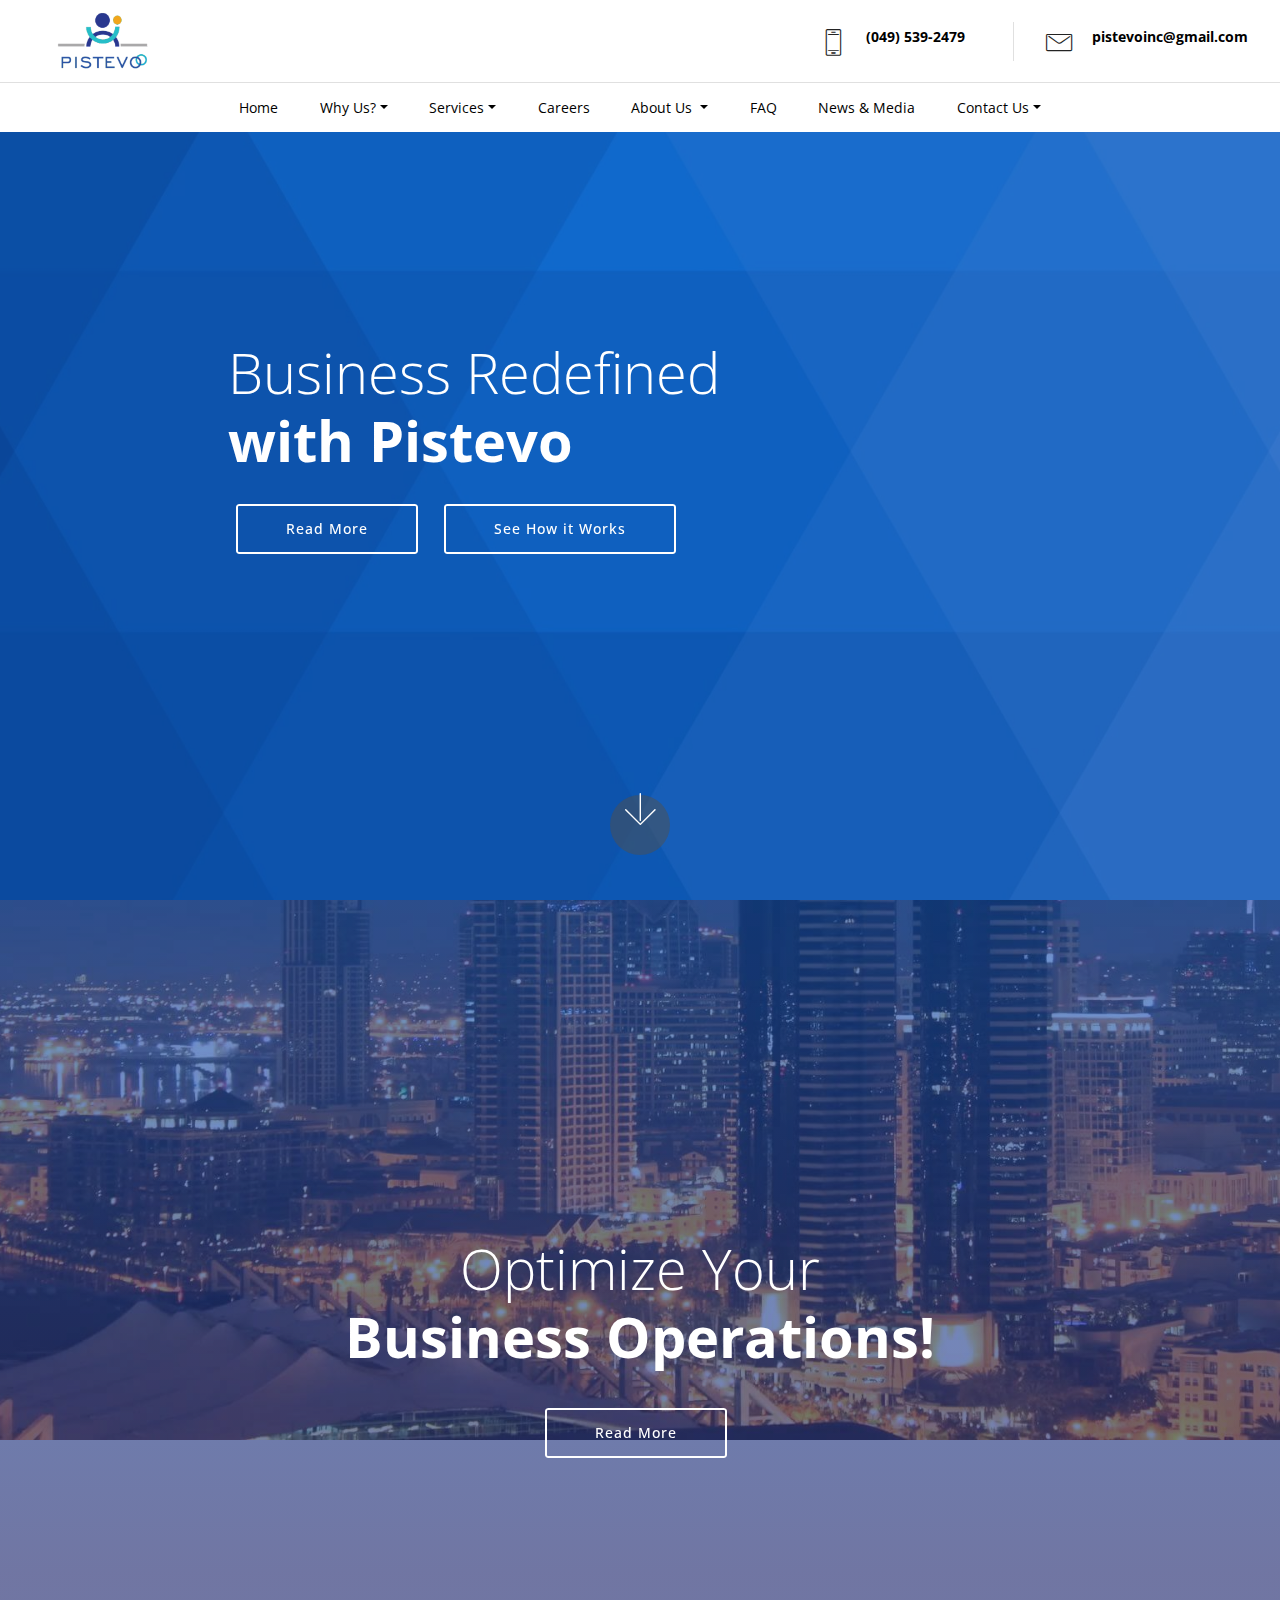
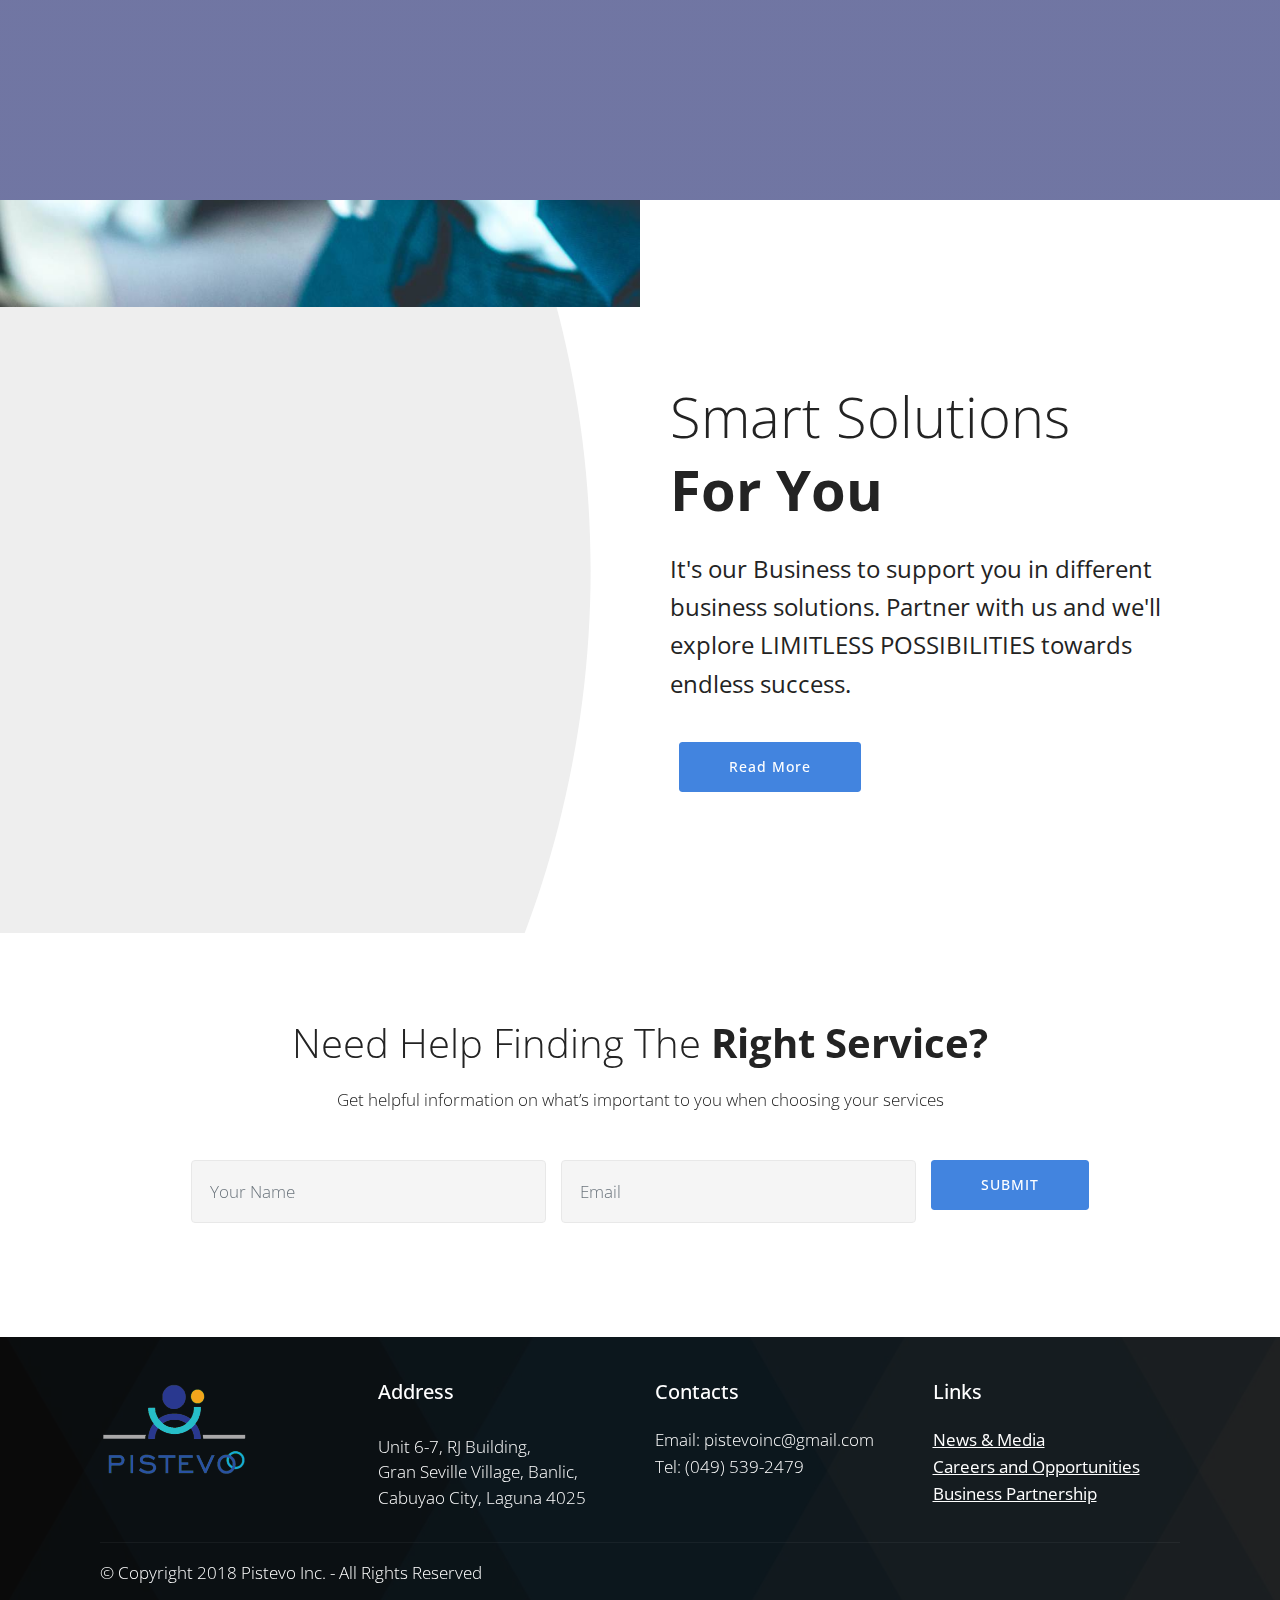
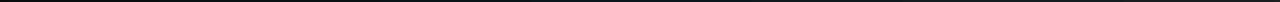
==== index.html @ 95488275 "create github pages" ====
<!DOCTYPE html>
<html >
<head>
  <!-- Site made with Mobirise Website Builder v4.7.1, https://mobirise.com -->
  <meta charset="UTF-8">
  <meta http-equiv="X-UA-Compatible" content="IE=edge">
  <meta name="generator" content="Mobirise v4.7.1, mobirise.com">
  <meta name="viewport" content="width=device-width, initial-scale=1, minimum-scale=1">
  <link rel="shortcut icon" href="assets/images/logo-2-128x58.png" type="image/x-icon">
  <meta name="description" content="">
  <title>Pistevo | Limitless Possibilities</title>
  <link rel="stylesheet" href="assets/web/assets/mobirise-icons/mobirise-icons.css">
  <link rel="stylesheet" href="assets/tether/tether.min.css">
  <link rel="stylesheet" href="assets/soundcloud-plugin/style.css">
  <link rel="stylesheet" href="assets/bootstrap/css/bootstrap.min.css">
  <link rel="stylesheet" href="assets/bootstrap/css/bootstrap-reboot.min.css">
  <link rel="stylesheet" href="assets/bootstrap/css/bootstrap-grid.min.css">
  <link rel="stylesheet" href="assets/dropdown/css/style.css">
  <link rel="stylesheet" href="assets/socicon/css/styles.css">
  <link rel="stylesheet" href="assets/theme/css/style.css">
  <link rel="stylesheet" href="assets/mobirise/css/mbr-additional.css" type="text/css">
  
  
  
</head>
<body>
  <section class="menu cid-qO6OdYLkkW" once="menu" id="menu2-7d">

    

    <nav class="navbar navbar-dropdown align-items-center navbar-fixed-top navbar-toggleable-sm">
        <div class="menu-content-top">
            <div class="menu-logo">
                <div class="navbar-brand">
                    <span class="navbar-logo">
                        <a href="index.html">
                            <img src="assets/images/logo-1-782x678.png" alt="Home" title="" style="height: 3.8rem;">
                        </a>
                    </span>
                    
                </div>
            </div>
            <div class="menu-content-right">
                <div class="info-widget">
                    <span class="widget-icon mbri-mobile2 mbr-iconfont"></span>
                    <div class="widget-content display-4">
                        <p class="widget-title mbr-fonts-style display-4"><a href="tel:+049-539-2479" class="text-black"><strong>(049) 539-2479</strong></a></p>
                        <p class="widget-text mbr-fonts-style display-4"></p>
                    </div>
                </div>
                <div class="info-widget">
                    <span class="widget-icon mbr-iconfont mbri-letter"></span>
                    <div class="widget-content display-4">
                        <p class="widget-title mbr-fonts-style display-4"><a href="mailto:pistevoinc@gmail.com" class="text-black"><strong>pistevoinc@gmail.com</strong></a></p>
                        <p class="widget-text mbr-fonts-style display-4"></p>
                    </div>
                </div>
                
            </div>
        </div>
        <div class="menu-bottom">
            <div class="collapse navbar-collapse" id="navbarSupportedContent">
                <ul class="navbar-nav nav-dropdown js-float-line nav-right" data-app-modern-menu="true"><li class="nav-item">
                        <a class="nav-link link mbr-black display-4" href="index.html">Home</a>
                    </li><li class="nav-item dropdown"><a class="nav-link link mbr-black dropdown-toggle display-4" href="#" data-toggle="dropdown-submenu" aria-expanded="false">Why Us?</a><div class="dropdown-menu"><a class="mbr-black dropdown-item display-4" href="why-us.html#content1-6c">Our Advantages</a><a class="mbr-black dropdown-item display-4" href="why-us.html#header3-74">Smart Solutions For You</a><a class="mbr-black dropdown-item display-4" href="why-us.html#header3-8h">Our Facilities &amp; Technology</a></div></li><li class="nav-item dropdown open"><a class="nav-link link mbr-black dropdown-toggle display-4" href="#" data-toggle="dropdown-submenu" aria-expanded="true">Services</a><div class="dropdown-menu"><a class="mbr-black dropdown-item display-4" href="services.html#header10-8x">Telemarketing and Telesales</a><a class="mbr-black dropdown-item display-4" href="services.html#header10-8y">Customer Service</a><a class="mbr-black dropdown-item display-4" href="services.html#header10-8z">Administrative Processes </a><a class="mbr-black dropdown-item display-4" href="services.html#header10-90">Medical Billing </a><a class="mbr-black dropdown-item display-4" href="services.html#header10-bs">Document Transcription</a><a class="mbr-black dropdown-item display-4" href="services.html#header10-9i">Marketing Campaigns</a><a class="mbr-black dropdown-item display-4" href="services.html#header10-bt">Seat Leasing</a></div></li><li class="nav-item"><a class="nav-link link mbr-black display-4" href="careers.html" aria-expanded="false">Careers</a></li>
                    <li class="nav-item dropdown">
                        <a class="nav-link link mbr-black dropdown-toggle display-4" href="#" data-toggle="dropdown-submenu" aria-expanded="false">
                            About Us
                        </a><div class="dropdown-menu"><a class="mbr-black dropdown-item display-4" href="about-us.html#header4-9r">Mission and Vision</a><a class="mbr-black dropdown-item display-4" href="about-us.html#features3-9p">Our Humble Beginning</a><a class="mbr-black dropdown-item display-4" href="about-us.html#features12-9o">Our Team</a></div>
                    </li><li class="nav-item"><a class="nav-link link mbr-black display-4" href="FAQ.html" aria-expanded="false">
                            FAQ</a></li><li class="nav-item"><a class="nav-link link mbr-black display-4" href="news-and-media.html">
                            News &amp; Media</a></li>
                    <li class="nav-item dropdown">
                        <a class="nav-link link mbr-black dropdown-toggle display-4" href="#" data-toggle="dropdown-submenu" aria-expanded="false">
                            Contact Us</a><div class="dropdown-menu"><a class="mbr-black dropdown-item display-4" href="contact-us.html#header3-ah">Business Partnership</a><div class="dropdown"><a class="mbr-black dropdown-item dropdown-toggle display-4" href="#" data-toggle="dropdown-submenu" aria-expanded="false">Follow Us On Social Media</a><div class="dropdown-menu dropdown-submenu"><a class="mbr-black dropdown-item display-4" href="https://www.facebook.com/pistevoph/" target="_blank">Facebook</a><a class="mbr-black dropdown-item display-4" href="#">Twitter</a><a class="mbr-black dropdown-item display-4" href="https://plus.google.com/115454604411175124249" target="_blank">Google+</a><a class="mbr-black dropdown-item display-4" href="https://www.youtube.com/channel/UCPddDM1fYuFPmViHgg8H3Ww?view_as=subscriber" target="_blank">Youtube</a></div></div></div>
                    </li></ul>
                
            </div>
            <button class="navbar-toggler " type="button" data-toggle="collapse" data-target="#navbarSupportedContent" aria-controls="navbarSupportedContent" aria-expanded="false" aria-label="Toggle navigation">
                <div class="hamburger">
                    <span></span>
                    <span></span>
                    <span></span>
                    <span></span>
                </div>
            </button>
        </div>
    </nav>
</section>

<section class="header6 cid-qO6PWQSUv5 mbr-fullscreen mbr-parallax-background" id="header6-7e">

    

    <div class="mbr-overlay" style="opacity: 0.8; background-color: rgb(12, 87, 191);">
    </div>

    <div class="container">
        <div class="row justify-content-center">
            <div class="media-container-column mbr-white col-md-10 offset-md-1">
                <h1 class="mbr-section-title pb-3 mbr-fonts-style display-1">
                    Business Redefined <br><strong>with Pistevo</strong></h1>
                
                <div class="mbr-section-btn"><a class="btn btn-md btn-bgr btn-white-outline display-4" href="#">Read More</a>
                        <a class="btn btn-md btn-white-outline btn-bgr display-4" href="#">See How it Works</a></div>
            </div>
        </div>
    </div>

    <div class="mbr-arrow hidden-sm-down" aria-hidden="true">
        <a href="#next">
            <i class="mbri-down mbr-iconfont"></i>
        </a>
    </div>
</section>

<section class="header4 cid-qO7262BDWS mbr-fullscreen mbr-parallax-background" id="header4-7m">

    

    <div class="mbr-overlay" style="opacity: 0.6;">
    </div>

    <div class="container align-center">
        <div class="row justify-content-center">
            <div class="media-container-column mbr-white col-md-10">
                <h1 class="mbr-section-title pb-3 mbr-fonts-style display-1">Optimize Your<br><strong>Business Operations!</strong></h1>
                
                
                
                
                <div class="mbr-section-btn pt-3"><a class="btn btn-md btn-bgr btn-white-outline display-4" href="#">Read More</a></div>
            </div>
        </div>
    </div>
    
</section>

<section class="header5 cid-qO734zaoQm mbr-parallax-background" id="header5-7n">

    

    
    <div class="container-full-width clearfix">
        <svg version="1.1" class="layer" xmlns="http://www.w3.org/2000/svg" xmlns:xlink="http://www.w3.org/1999/xlink" x="0px" y="0px" height="100%" viewBox="0 0 97 604" enable-background="new 0 0 97 604" xml:space="preserve">
                    <path fill-rule="evenodd" clip-rule="evenodd" fill="#43D5CB" d="M0,0c36,93.5,56,195.4,56,302c0,106.6-20,208.5-56,302 c22.8,0,97,0,97,0V0C97,0,32.5,0,0,0z"></path>
        </svg>
        <div class="column-content">
            <div class="text-content">
                <h1 class="mbr-section-subtitle mbr-light pb-3 mbr-fonts-style display-1">Smart Solutions <br><strong>For You</strong></h1>
                <p class="mbr-text pb-3 mbr-fonts-style display-5">
                    It's our Business to support you in different business solutions. Partner with us and we'll explore LIMITLESS POSSIBILITIES towards endless success.
                </p>
                <div class="mbr-section-btn"><a class="btn btn-md btn-bgr btn-primary display-4" href="why-us.html#header3-74">Read More</a></div>
            </div>
        </div>
    </div>
</section>

<section class="mbr-section form7 cid-qO7YL2xFEj" id="form7-b3">

    

    
    <div class="container">
        <div class="media-container-row">
            <div class="col-md-12 col-lg-12 block-content">
                <h4 class="mb-4 mbr-fonts-style align-center display-2">Need Help Finding The <strong>Right Service?</strong></h4>
                <p class="mbr-fonts-style mb-5 align-center display-7">Get helpful information on what’s important to you when choosing your services</p>
                <div data-form-type="formoid">
                    <div class="form-block" data-form-type="formoid">
                        <div data-form-alert="" hidden="">Thanks for filling out the form!</div>
                        <form class="block mbr-form" action="https://mobirise.com/" method="post" data-form-title="Mobirise Form"><input type="hidden" name="email" data-form-email="true" value="Bxzk0XbWPekRPk4XcDGtoMAWWNjVatV7jkEn17gUh4KDeqkpafaFM5cSk9s1jrkvwjPieAyN8VpewyEzssj1fdnmGR4bGWrneRjTlKcWd+wR9P5/TsWlmxdMzELoYPxK" data-form-field="Email">
                            <div class="row">
                                <div class="col-md-6 col-lg-4 mb-4 c-name" data-for="name">
                                    <input type="text" class="form-control input" name="name" data-form-field="Name" placeholder="Your Name" required="" id="name-form7-b3">
                                </div>
                                <div class="col-md-6 col-lg-4 mb-4 c-email" data-for="email">
                                    <input type="text" class="form-control input" name="email" data-form-field="Email" placeholder="Email" required="" id="email-form7-b3">
                                </div>
                                <div class="input-group-btn mb-4"><button href="" type="submit" class="btn btn-primary btn-bgr display-4">SUBMIT</button></div>
                            </div>
                        </form>
                    </div>
                </div>
            </div>
        </div>
    </div>
</section>

<section class="cid-qIQi4lyKBu" id="footer1-54">

    

    <div class="mbr-overlay" style="background-color: rgb(11, 11, 11); opacity: 0.9;"></div>

    <div class="container">
        <div class="media-container-row content text-white">
            <div class="col-12 col-md-3">
                <div class="media-wrap">
                    <a href="index.html">
                        <img src="assets/images/logo-1-782x678.png" alt="Home" title="Limitless Possibilities">
                    </a>
                </div>
            </div>
            <div class="col-12 col-md-3 mbr-fonts-style display-7">
                <h5 class="pb-3">Address</h5>
                <p class="mbr-text"></p><p>Unit 6-7, RJ Building, <br><span style="font-size: 1.06rem;">Gran Seville Village, </span><span style="font-size: 1.06rem;">Banlic, Cabuyao City, Laguna 4025</span></p><p></p>
            </div>
            <div class="col-12 col-md-3 mbr-fonts-style display-7">
                <h5 class="pb-3">Contacts</h5>
                <p class="mbr-text">Email: pistevoinc@gmail.com<br>Tel: (049) 539-2479<br></p>
            </div>
            <div class="col-12 col-md-3 mbr-fonts-style display-7">
                <h5 class="pb-3">Links</h5>
                <p class="mbr-text"><a href="news-and-media.html" class="text-white"><u>News &amp; Media</u></a><br><a href="careers.html" class="text-white"><u>Careers and Opportunities</u></a><br><a href="contact-us.html#header3-ah" class="text-white"><u>Business Partnership</u></a></p>
            </div>
        </div>
        <div class="footer-lower">
            <div class="media-container-row">
                <div class="col-sm-12">
                    <hr>
                </div>
            </div>
            <div class="media-container-row mbr-white">
                <div class="col-sm-6 copyright">
                    <p class="mbr-text mbr-fonts-style display-7">© Copyright 2018 Pistevo Inc. - All Rights Reserved</p>
                </div>
                <div class="col-md-6">
                    
                </div>
            </div>
        </div>
    </div>
</section>


  <script src="assets/web/assets/jquery/jquery.min.js"></script>
  <script src="assets/popper/popper.min.js"></script>
  <script src="assets/tether/tether.min.js"></script>
  <script src="assets/bootstrap/js/bootstrap.min.js"></script>
  <script src="assets/smoothscroll/smooth-scroll.js"></script>
  <script src="assets/parallax/jarallax.min.js"></script>
  <script src="assets/dropdown/js/script.min.js"></script>
  <script src="assets/touchswipe/jquery.touch-swipe.min.js"></script>
  <script src="assets/theme/js/script.js"></script>
  <script src="assets/formoid/formoid.min.js"></script>
  
  
 <div id="scrollToTop" class="scrollToTop mbr-arrow-up"><a style="text-align: center;"><i></i></a></div>
  </body>
</html>
---- assets/web/assets/mobirise-icons/mobirise-icons.css ----
@font-face {
  font-family: 'MobiriseIcons';
  src:  url('mobirise-icons.eot?spat4u');
  src:  url('mobirise-icons.eot?spat4u#iefix') format('embedded-opentype'),
    url('mobirise-icons.ttf?spat4u') format('truetype'),
    url('mobirise-icons.woff?spat4u') format('woff'),
    url('mobirise-icons.svg?spat4u#MobiriseIcons') format('svg');
  font-weight: normal;
  font-style: normal;
}

[class^="mbri-"], [class*=" mbri-"] {
  /* use !important to prevent issues with browser extensions that change fonts */
  font-family: MobiriseIcons !important;
  speak: none;
  font-style: normal;
  font-weight: normal;
  font-variant: normal;
  text-transform: none;
  line-height: 1;

  /* Better Font Rendering =========== */
  -webkit-font-smoothing: antialiased;
  -moz-osx-font-smoothing: grayscale;
}

.mbri-add-submenu:before {
  content: "\e900";
}
.mbri-alert:before {
  content: "\e901";
}
.mbri-align-center:before {
  content: "\e902";
}
.mbri-align-justify:before {
  content: "\e903";
}
.mbri-align-left:before {
  content: "\e904";
}
.mbri-align-right:before {
  content: "\e905";
}
.mbri-android:before {
  content: "\e906";
}
.mbri-apple:before {
  content: "\e907";
}
.mbri-arrow-down:before {
  content: "\e908";
}
.mbri-arrow-next:before {
  content: "\e909";
}
.mbri-arrow-prev:before {
  content: "\e90a";
}
.mbri-arrow-up:before {
  content: "\e90b";
}
.mbri-bold:before {
  content: "\e90c";
}
.mbri-bookmark:before {
  content: "\e90d";
}
.mbri-bootstrap:before {
  content: "\e90e";
}
.mbri-briefcase:before {
  content: "\e90f";
}
.mbri-browse:before {
  content: "\e910";
}
.mbri-bulleted-list:before {
  content: "\e911";
}
.mbri-calendar:before {
  content: "\e912";
}
.mbri-camera:before {
  content: "\e913";
}
.mbri-cart-add:before {
  content: "\e914";
}
.mbri-cart-full:before {
  content: "\e915";
}
.mbri-cash:before {
  content: "\e916";
}
.mbri-change-style:before {
  content: "\e917";
}
.mbri-chat:before {
  content: "\e918";
}
.mbri-clock:before {
  content: "\e919";
}
.mbri-close:before {
  content: "\e91a";
}
.mbri-cloud:before {
  content: "\e91b";
}
.mbri-code:before {
  content: "\e91c";
}
.mbri-contact-form:before {
  content: "\e91d";
}
.mbri-credit-card:before {
  content: "\e91e";
}
.mbri-cursor-click:before {
  content: "\e91f";
}
.mbri-cust-feedback:before {
  content: "\e920";
}
.mbri-database:before {
  content: "\e921";
}
.mbri-delivery:before {
  content: "\e922";
}
.mbri-desktop:before {
  content: "\e923";
}
.mbri-devices:before {
  content: "\e924";
}
.mbri-down:before {
  content: "\e925";
}
.mbri-download:before {
  content: "\e989";
}
.mbri-drag-n-drop:before {
  content: "\e927";
}
.mbri-drag-n-drop2:before {
  content: "\e928";
}
.mbri-edit:before {
  content: "\e929";
}
.mbri-edit2:before {
  content: "\e92a";
}
.mbri-error:before {
  content: "\e92b";
}
.mbri-extension:before {
  content: "\e92c";
}
.mbri-features:before {
  content: "\e92d";
}
.mbri-file:before {
  content: "\e92e";
}
.mbri-flag:before {
  content: "\e92f";
}
.mbri-folder:before {
  content: "\e930";
}
.mbri-gift:before {
  content: "\e931";
}
.mbri-github:before {
  content: "\e932";
}
.mbri-globe:before {
  content: "\e933";
}
.mbri-globe-2:before {
  content: "\e934";
}
.mbri-growing-chart:before {
  content: "\e935";
}
.mbri-hearth:before {
  content: "\e936";
}
.mbri-help:before {
  content: "\e937";
}
.mbri-home:before {
  content: "\e938";
}
.mbri-hot-cup:before {
  content: "\e939";
}
.mbri-idea:before {
  content: "\e93a";
}
.mbri-image-gallery:before {
  content: "\e93b";
}
.mbri-image-slider:before {
  content: "\e93c";
}
.mbri-info:before {
  content: "\e93d";
}
.mbri-italic:before {
  content: "\e93e";
}
.mbri-key:before {
  content: "\e93f";
}
.mbri-laptop:before {
  content: "\e940";
}
.mbri-layers:before {
  content: "\e941";
}
.mbri-left-right:before {
  content: "\e942";
}
.mbri-left:before {
  content: "\e943";
}
.mbri-letter:before {
  content: "\e944";
}
.mbri-like:before {
  content: "\e945";
}
.mbri-link:before {
  content: "\e946";
}
.mbri-lock:before {
  content: "\e947";
}
.mbri-login:before {
  content: "\e948";
}
.mbri-logout:before {
  content: "\e949";
}
.mbri-magic-stick:before {
  content: "\e94a";
}
.mbri-map-pin:before {
  content: "\e94b";
}
.mbri-menu:before {
  content: "\e94c";
}
.mbri-mobile:before {
  content: "\e94d";
}
.mbri-mobile2:before {
  content: "\e94e";
}
.mbri-mobirise:before {
  content: "\e94f";
}
.mbri-more-horizontal:before {
  content: "\e950";
}
.mbri-more-vertical:before {
  content: "\e951";
}
.mbri-music:before {
  content: "\e952";
}
.mbri-new-file:before {
  content: "\e953";
}
.mbri-numbered-list:before {
  content: "\e954";
}
.mbri-opened-folder:before {
  content: "\e955";
}
.mbri-pages:before {
  content: "\e956";
}
.mbri-paper-plane:before {
  content: "\e957";
}
.mbri-paperclip:before {
  content: "\e958";
}
.mbri-photo:before {
  content: "\e959";
}
.mbri-photos:before {
  content: "\e95a";
}
.mbri-pin:before {
  content: "\e95b";
}
.mbri-play:before {
  content: "\e95c";
}
.mbri-plus:before {
  content: "\e95d";
}
.mbri-preview:before {
  content: "\e95e";
}
.mbri-print:before {
  content: "\e95f";
}
.mbri-protect:before {
  content: "\e960";
}
.mbri-question:before {
  content: "\e961";
}
.mbri-quote-left:before {
  content: "\e962";
}
.mbri-quote-right:before {
  content: "\e963";
}
.mbri-refresh:before {
  content: "\e964";
}
.mbri-responsive:before {
  content: "\e965";
}
.mbri-right:before {
  content: "\e966";
}
.mbri-rocket:before {
  content: "\e967";
}
.mbri-sad-face:before {
  content: "\e968";
}
.mbri-sale:before {
  content: "\e969";
}
.mbri-save:before {
  content: "\e96a";
}
.mbri-search:before {
  content: "\e96b";
}
.mbri-setting:before {
  content: "\e96c";
}
.mbri-setting2:before {
  content: "\e96d";
}
.mbri-setting3:before {
  content: "\e96e";
}
.mbri-share:before {
  content: "\e96f";
}
.mbri-shopping-bag:before {
  content: "\e970";
}
.mbri-shopping-basket:before {
  content: "\e971";
}
.mbri-shopping-cart:before {
  content: "\e972";
}
.mbri-sites:before {
  content: "\e973";
}
.mbri-smile-face:before {
  content: "\e974";
}
.mbri-speed:before {
  content: "\e975";
}
.mbri-star:before {
  content: "\e976";
}
.mbri-success:before {
  content: "\e977";
}
.mbri-sun:before {
  content: "\e978";
}
.mbri-sun2:before {
  content: "\e979";
}
.mbri-tablet:before {
  content: "\e97a";
}
.mbri-tablet-vertical:before {
  content: "\e97b";
}
.mbri-target:before {
  content: "\e97c";
}
.mbri-timer:before {
  content: "\e97d";
}
.mbri-to-ftp:before {
  content: "\e97e";
}
.mbri-to-local-drive:before {
  content: "\e97f";
}
.mbri-touch-swipe:before {
  content: "\e980";
}
.mbri-touch:before {
  content: "\e981";
}
.mbri-trash:before {
  content: "\e982";
}
.mbri-underline:before {
  content: "\e983";
}
.mbri-unlink:before {
  content: "\e984";
}
.mbri-unlock:before {
  content: "\e985";
}
.mbri-up-down:before {
  content: "\e986";
}
.mbri-up:before {
  content: "\e987";
}
.mbri-update:before {
  content: "\e988";
}
.mbri-upload:before {
 content: "\e926"; 
}
.mbri-user:before {
  content: "\e98a";
}
.mbri-user2:before {
  content: "\e98b";
}
.mbri-users:before {
  content: "\e98c";
}
.mbri-video:before {
  content: "\e98d";
}
.mbri-video-play:before {
  content: "\e98e";
}
.mbri-watch:before {
  content: "\e98f";
}
.mbri-website-theme:before {
  content: "\e990";
}
.mbri-wifi:before {
  content: "\e991";
}
.mbri-windows:before {
  content: "\e992";
}
.mbri-zoom-out:before {
  content: "\e993";
}
.mbri-redo:before {
  content: "\e994";
}
.mbri-undo:before {
  content: "\e995";
}
---- assets/soundcloud-plugin/style.css ----
.addons-container {
  position: relative;
  margin-left: auto;
  margin-right: auto;
  padding-right: 15px;
  padding-left: 15px; }
  @media (min-width: 576px) {
    .addons-container {
      padding-right: 15px;
      padding-left: 15px; } }
  @media (min-width: 768px) {
    .addons-container {
      padding-right: 15px;
      padding-left: 15px; } }
  @media (min-width: 992px) {
    .addons-container {
      padding-right: 15px;
      padding-left: 15px; } }
  @media (min-width: 1200px) {
    .addons-container {
      padding-right: 15px;
      padding-left: 15px; } }
  @media (min-width: 576px) {
    .addons-container {
      width: 540px;
      max-width: 100%; } }
  @media (min-width: 768px) {
    .addons-container {
      width: 720px;
      max-width: 100%; } }
  @media (min-width: 992px) {
    .addons-container {
      width: 960px;
      max-width: 100%; } }
  @media (min-width: 1200px) {
    .addons-container {
      width: 1140px;
      max-width: 100%; } }

.addons-container-inner{
    position: relative;
    width: 100%;
    min-height: 1px;
    padding-right: 15px;
    padding-left: 15px;
}
@media (min-width: 567px) {
    .addons-container-inner{
        -ms-flex: 0 0 66.666667%;
        flex: 0 0 66.666667%;
        max-width: 66.666667%;
    }
}
.addons-row{
    display: flex;
    justify-content:center;
}
---- assets/dropdown/css/style.css ----
.navbar-dropdown {
  left: 0;
  padding: 0;
  position: absolute;
  right: 0;
  top: 0;
  transition: all 0.45s ease;
  z-index: 1030;
  background: #282828; }
  .navbar-dropdown .navbar-logo {
    margin-right: 0.8rem;
    transition: margin 0.3s ease-in-out;
    vertical-align: middle; }
    .navbar-dropdown .navbar-logo img {
      height: 3.125rem;
      transition: all 0.3s ease-in-out; }
    .navbar-dropdown .navbar-logo.mbr-iconfont {
      font-size: 3.125rem;
      line-height: 3.125rem; }
  .navbar-dropdown .navbar-caption {
    font-weight: 700;
    white-space: normal;
    vertical-align: -4px;
    line-height: 3.125rem !important; }
    .navbar-dropdown .navbar-caption, .navbar-dropdown .navbar-caption:hover {
      color: inherit;
      text-decoration: none; }
  .navbar-dropdown .mbr-iconfont + .navbar-caption {
    vertical-align: -1px; }
  .navbar-dropdown.navbar-fixed-top {
    position: fixed; }
  .navbar-dropdown .navbar-brand span {
    vertical-align: -4px; }
  .navbar-dropdown.bg-color.transparent {
    background: none; }
  .navbar-dropdown.navbar-short .navbar-brand {
    padding: 0.625rem 0; }
    .navbar-dropdown.navbar-short .navbar-brand span {
      vertical-align: -1px; }
  .navbar-dropdown.navbar-short .navbar-caption {
    line-height: 2.375rem !important;
    vertical-align: -2px; }
  .navbar-dropdown.navbar-short .navbar-logo {
    margin-right: 0.5rem; }
    .navbar-dropdown.navbar-short .navbar-logo img {
      height: 2.375rem; }
    .navbar-dropdown.navbar-short .navbar-logo.mbr-iconfont {
      font-size: 2.375rem;
      line-height: 2.375rem; }
  .navbar-dropdown.navbar-short .mbr-table-cell {
    height: 3.625rem; }
  .navbar-dropdown .navbar-close {
    left: 0.6875rem;
    position: fixed;
    top: 0.75rem;
    z-index: 1000; }
  .navbar-dropdown .hamburger-icon {
    content: "";
    display: inline-block;
    vertical-align: middle;
    width: 16px;
    -webkit-box-shadow: 0 -6px 0 1px #282828,0 0 0 1px #282828,0 6px 0 1px #282828;
    -moz-box-shadow: 0 -6px 0 1px #282828,0 0 0 1px #282828,0 6px 0 1px #282828;
    box-shadow: 0 -6px 0 1px #282828,0 0 0 1px #282828,0 6px 0 1px #282828; }

.dropdown-menu .dropdown-toggle[data-toggle="dropdown-submenu"]::after {
  border-bottom: 0.35em solid transparent;
  border-left: 0.35em solid;
  border-right: 0;
  border-top: 0.35em solid transparent;
  margin-left: 0.3rem; }

.dropdown-menu .dropdown-item:focus {
  outline: 0; }

.nav-dropdown {
  font-size: 0.75rem;
  font-weight: 500;
  height: auto !important; }
  .nav-dropdown .nav-btn {
    padding-left: 1rem; }
  .nav-dropdown .link {
    margin: .667em 1.667em;
    font-weight: 500;
    padding: 0;
    transition: color .2s ease-in-out; }
    .nav-dropdown .link.dropdown-toggle {
      margin-right: 2.583em; }
      .nav-dropdown .link.dropdown-toggle::after {
        margin-left: .25rem;
        border-top: 0.35em solid;
        border-right: 0.35em solid transparent;
        border-left: 0.35em solid transparent;
        border-bottom: 0; }
      .nav-dropdown .link.dropdown-toggle[aria-expanded="true"] {
        margin: 0;
        padding: 0.667em 3.263em  0.667em 1.667em; }
  .nav-dropdown .link::after,
  .nav-dropdown .dropdown-item::after {
    color: inherit; }
  .nav-dropdown .btn {
    font-size: 0.75rem;
    font-weight: 700;
    letter-spacing: 0;
    margin-bottom: 0;
    padding-left: 1.25rem;
    padding-right: 1.25rem; }
  .nav-dropdown .dropdown-menu {
    border-radius: 0;
    border: 0;
    left: 0;
    margin: 0;
    padding-bottom: 1.25rem;
    padding-top: 1.25rem;
    position: relative; }
  .nav-dropdown .dropdown-submenu {
    margin-left: 0.125rem;
    top: 0; }
  .nav-dropdown .dropdown-item {
    font-size: 0.8125rem;
    font-weight: 500;
    line-height: 2;
    padding: 0.3846em 4.615em 0.3846em 1.5385em;
    position: relative;
    transition: color .2s ease-in-out, background-color .2s ease-in-out; }
    .nav-dropdown .dropdown-item::after {
      margin-top: -0.3077em;
      position: absolute;
      right: 1.1538em;
      top: 50%; }
    .nav-dropdown .dropdown-item:focus, .nav-dropdown .dropdown-item:hover {
      background: none; }

@media (max-width: 767px) {
  .nav-dropdown.navbar-toggleable-sm {
    bottom: 0;
    display: none;
    left: 0;
    overflow-x: hidden;
    position: fixed;
    top: 0;
    transform: translateX(-100%);
    -ms-transform: translateX(-100%);
    -webkit-transform: translateX(-100%);
    width: 18.75rem;
    z-index: 999; } }
.nav-dropdown.navbar-toggleable-xl {
  bottom: 0;
  display: none;
  left: 0;
  overflow-x: hidden;
  position: fixed;
  top: 0;
  transform: translateX(-100%);
  -ms-transform: translateX(-100%);
  -webkit-transform: translateX(-100%);
  width: 18.75rem;
  z-index: 999; }

.nav-dropdown-sm {
  display: block !important;
  overflow-x: hidden;
  overflow: auto;
  padding-top: 3.875rem; }
  .nav-dropdown-sm::after {
    content: "";
    display: block;
    height: 3rem;
    width: 100%; }
  .nav-dropdown-sm.collapse.in ~ .navbar-close {
    display: block !important; }
  .nav-dropdown-sm.collapsing, .nav-dropdown-sm.collapse.in {
    transform: translateX(0);
    -ms-transform: translateX(0);
    -webkit-transform: translateX(0);
    transition: all 0.25s ease-out;
    -webkit-transition: all 0.25s ease-out;
    background: #282828; }
  .nav-dropdown-sm.collapsing[aria-expanded="false"] {
    transform: translateX(-100%);
    -ms-transform: translateX(-100%);
    -webkit-transform: translateX(-100%); }
  .nav-dropdown-sm .nav-item {
    display: block;
    margin-left: 0 !important;
    padding-left: 0; }
  .nav-dropdown-sm .link,
  .nav-dropdown-sm .dropdown-item {
    border-top: 1px dotted rgba(255, 255, 255, 0.1);
    font-size: 0.8125rem;
    line-height: 1.6;
    margin: 0 !important;
    padding: 0.875rem 2.4rem 0.875rem 1.5625rem !important;
    position: relative;
    white-space: normal; }
    .nav-dropdown-sm .link:focus, .nav-dropdown-sm .link:hover,
    .nav-dropdown-sm .dropdown-item:focus,
    .nav-dropdown-sm .dropdown-item:hover {
      background: rgba(0, 0, 0, 0.2) !important;
      color: #c0a375; }
  .nav-dropdown-sm .nav-btn {
    position: relative;
    padding: 1.5625rem 1.5625rem 0 1.5625rem; }
    .nav-dropdown-sm .nav-btn::before {
      border-top: 1px dotted rgba(255, 255, 255, 0.1);
      content: "";
      left: 0;
      position: absolute;
      top: 0;
      width: 100%; }
    .nav-dropdown-sm .nav-btn + .nav-btn {
      padding-top: 0.625rem; }
      .nav-dropdown-sm .nav-btn + .nav-btn::before {
        display: none; }
  .nav-dropdown-sm .btn {
    padding: 0.625rem 0; }
  .nav-dropdown-sm .dropdown-toggle[data-toggle="dropdown-submenu"]::after {
    margin-left: .25rem;
    border-top: 0.35em solid;
    border-right: 0.35em solid transparent;
    border-left: 0.35em solid transparent;
    border-bottom: 0; }
  .nav-dropdown-sm .dropdown-toggle[data-toggle="dropdown-submenu"][aria-expanded="true"]::after {
    border-top: 0;
    border-right: 0.35em solid transparent;
    border-left: 0.35em solid transparent;
    border-bottom: 0.35em solid; }
  .nav-dropdown-sm .dropdown-menu {
    margin: 0;
    padding: 0;
    position: relative;
    top: 0;
    left: 0;
    width: 100%;
    border: 0;
    float: none;
    border-radius: 0;
    background: none; }
  .nav-dropdown-sm .dropdown-submenu {
    left: 100%;
    margin-left: 0.125rem;
    margin-top: -1.25rem;
    top: 0; }

.navbar-toggleable-sm .nav-dropdown .dropdown-menu {
  position: absolute; }

.navbar-toggleable-sm .nav-dropdown .dropdown-submenu {
  left: 100%;
  margin-left: 0.125rem;
  margin-top: -1.25rem;
  top: 0; }

.navbar-toggleable-sm.opened .nav-dropdown .dropdown-menu {
  position: relative; }

.navbar-toggleable-sm.opened .nav-dropdown .dropdown-submenu {
  left: 0;
  margin-left: 00rem;
  margin-top: 0rem;
  top: 0; }

.is-builder .nav-dropdown.collapsing {
  transition: none !important; }

/*# sourceMappingURL=style.css.map */
---- assets/socicon/css/styles.css ----
@charset "UTF-8";

@font-face {
  font-family: "socicon";
  src:url("../fonts/socicon.eot");
  src:url("../fonts/socicon.eot?#iefix") format("embedded-opentype"),
    url("../fonts/socicon.woff") format("woff"),
    url("../fonts/socicon.ttf") format("truetype"),
    url("../fonts/socicon.svg#socicon") format("svg");
  font-weight: normal;
  font-style: normal;

}

[data-icon]:before {
  font-family: "socicon" !important;
  content: attr(data-icon);
  font-style: normal !important;
  font-weight: normal !important;
  font-variant: normal !important;
  text-transform: none !important;
  speak: none;
  line-height: 1;
  -webkit-font-smoothing: antialiased;
  -moz-osx-font-smoothing: grayscale;
}

[class^="socicon-"]:before,
[class*=" socicon-"]:before {
  font-family: "socicon" !important;
  font-style: normal !important;
  font-weight: normal !important;
  font-variant: normal !important;
  text-transform: none !important;
  speak: none;
  line-height: 1;
  -webkit-font-smoothing: antialiased;
  -moz-osx-font-smoothing: grayscale;
}

.socicon-modelmayhem:before {
  content: "\e000";
}
.socicon-mixcloud:before {
  content: "\e001";
}
.socicon-drupal:before {
  content: "\e002";
}
.socicon-swarm:before {
  content: "\e003";
}
.socicon-istock:before {
  content: "\e004";
}
.socicon-yammer:before {
  content: "\e005";
}
.socicon-ello:before {
  content: "\e006";
}
.socicon-stackoverflow:before {
  content: "\e007";
}
.socicon-persona:before {
  content: "\e008";
}
.socicon-triplej:before {
  content: "\e009";
}
.socicon-houzz:before {
  content: "\e00a";
}
.socicon-rss:before {
  content: "\e00b";
}
.socicon-paypal:before {
  content: "\e00c";
}
.socicon-odnoklassniki:before {
  content: "\e00d";
}
.socicon-airbnb:before {
  content: "\e00e";
}
.socicon-periscope:before {
  content: "\e00f";
}
.socicon-outlook:before {
  content: "\e010";
}
.socicon-coderwall:before {
  content: "\e011";
}
.socicon-tripadvisor:before {
  content: "\e012";
}
.socicon-appnet:before {
  content: "\e013";
}
.socicon-goodreads:before {
  content: "\e014";
}
.socicon-tripit:before {
  content: "\e015";
}
.socicon-lanyrd:before {
  content: "\e016";
}
.socicon-slideshare:before {
  content: "\e017";
}
.socicon-buffer:before {
  content: "\e018";
}
.socicon-disqus:before {
  content: "\e019";
}
.socicon-vkontakte:before {
  content: "\e01a";
}
.socicon-whatsapp:before {
  content: "\e01b";
}
.socicon-patreon:before {
  content: "\e01c";
}
.socicon-storehouse:before {
  content: "\e01d";
}
.socicon-pocket:before {
  content: "\e01e";
}
.socicon-mail:before {
  content: "\e01f";
}
.socicon-blogger:before {
  content: "\e020";
}
.socicon-technorati:before {
  content: "\e021";
}
.socicon-reddit:before {
  content: "\e022";
}
.socicon-dribbble:before {
  content: "\e023";
}
.socicon-stumbleupon:before {
  content: "\e024";
}
.socicon-digg:before {
  content: "\e025";
}
.socicon-envato:before {
  content: "\e026";
}
.socicon-behance:before {
  content: "\e027";
}
.socicon-delicious:before {
  content: "\e028";
}
.socicon-deviantart:before {
  content: "\e029";
}
.socicon-forrst:before {
  content: "\e02a";
}
.socicon-play:before {
  content: "\e02b";
}
.socicon-zerply:before {
  content: "\e02c";
}
.socicon-wikipedia:before {
  content: "\e02d";
}
.socicon-apple:before {
  content: "\e02e";
}
.socicon-flattr:before {
  content: "\e02f";
}
.socicon-github:before {
  content: "\e030";
}
.socicon-renren:before {
  content: "\e031";
}
.socicon-friendfeed:before {
  content: "\e032";
}
.socicon-newsvine:before {
  content: "\e033";
}
.socicon-identica:before {
  content: "\e034";
}
.socicon-bebo:before {
  content: "\e035";
}
.socicon-zynga:before {
  content: "\e036";
}
.socicon-steam:before {
  content: "\e037";
}
.socicon-xbox:before {
  content: "\e038";
}
.socicon-windows:before {
  content: "\e039";
}
.socicon-qq:before {
  content: "\e03a";
}
.socicon-douban:before {
  content: "\e03b";
}
.socicon-meetup:before {
  content: "\e03c";
}
.socicon-playstation:before {
  content: "\e03d";
}
.socicon-android:before {
  content: "\e03e";
}
.socicon-snapchat:before {
  content: "\e03f";
}
.socicon-twitter:before {
  content: "\e040";
}
.socicon-facebook:before {
  content: "\e041";
}
.socicon-googleplus:before {
  content: "\e042";
}
.socicon-pinterest:before {
  content: "\e043";
}
.socicon-foursquare:before {
  content: "\e044";
}
.socicon-yahoo:before {
  content: "\e045";
}
.socicon-skype:before {
  content: "\e046";
}
.socicon-yelp:before {
  content: "\e047";
}
.socicon-feedburner:before {
  content: "\e048";
}
.socicon-linkedin:before {
  content: "\e049";
}
.socicon-viadeo:before {
  content: "\e04a";
}
.socicon-xing:before {
  content: "\e04b";
}
.socicon-myspace:before {
  content: "\e04c";
}
.socicon-soundcloud:before {
  content: "\e04d";
}
.socicon-spotify:before {
  content: "\e04e";
}
.socicon-grooveshark:before {
  content: "\e04f";
}
.socicon-lastfm:before {
  content: "\e050";
}
.socicon-youtube:before {
  content: "\e051";
}
.socicon-vimeo:before {
  content: "\e052";
}
.socicon-dailymotion:before {
  content: "\e053";
}
.socicon-vine:before {
  content: "\e054";
}
.socicon-flickr:before {
  content: "\e055";
}
.socicon-500px:before {
  content: "\e056";
}
.socicon-wordpress:before {
  content: "\e058";
}
.socicon-tumblr:before {
  content: "\e059";
}
.socicon-twitch:before {
  content: "\e05a";
}
.socicon-8tracks:before {
  content: "\e05b";
}
.socicon-amazon:before {
  content: "\e05c";
}
.socicon-icq:before {
  content: "\e05d";
}
.socicon-smugmug:before {
  content: "\e05e";
}
.socicon-ravelry:before {
  content: "\e05f";
}
.socicon-weibo:before {
  content: "\e060";
}
.socicon-baidu:before {
  content: "\e061";
}
.socicon-angellist:before {
  content: "\e062";
}
.socicon-ebay:before {
  content: "\e063";
}
.socicon-imdb:before {
  content: "\e064";
}
.socicon-stayfriends:before {
  content: "\e065";
}
.socicon-residentadvisor:before {
  content: "\e066";
}
.socicon-google:before {
  content: "\e067";
}
.socicon-yandex:before {
  content: "\e068";
}
.socicon-sharethis:before {
  content: "\e069";
}
.socicon-bandcamp:before {
  content: "\e06a";
}
.socicon-itunes:before {
  content: "\e06b";
}
.socicon-deezer:before {
  content: "\e06c";
}
.socicon-telegram:before {
  content: "\e06e";
}
.socicon-openid:before {
  content: "\e06f";
}
.socicon-amplement:before {
  content: "\e070";
}
.socicon-viber:before {
  content: "\e071";
}
.socicon-zomato:before {
  content: "\e072";
}
.socicon-draugiem:before {
  content: "\e074";
}
.socicon-endomodo:before {
  content: "\e075";
}
.socicon-filmweb:before {
  content: "\e076";
}
.socicon-stackexchange:before {
  content: "\e077";
}
.socicon-wykop:before {
  content: "\e078";
}
.socicon-teamspeak:before {
  content: "\e079";
}
.socicon-teamviewer:before {
  content: "\e07a";
}
.socicon-ventrilo:before {
  content: "\e07b";
}
.socicon-younow:before {
  content: "\e07c";
}
.socicon-raidcall:before {
  content: "\e07d";
}
.socicon-mumble:before {
  content: "\e07e";
}
.socicon-medium:before {
  content: "\e06d";
}
.socicon-bebee:before {
  content: "\e07f";
}
.socicon-hitbox:before {
  content: "\e080";
}
.socicon-reverbnation:before {
  content: "\e081";
}
.socicon-formulr:before {
  content: "\e082";
}
.socicon-instagram:before {
  content: "\e057";
}
.socicon-battlenet:before {
  content: "\e083";
}
.socicon-chrome:before {
  content: "\e084";
}
.socicon-discord:before {
  content: "\e086";
}
.socicon-issuu:before {
  content: "\e087";
}
.socicon-macos:before {
  content: "\e088";
}
.socicon-firefox:before {
  content: "\e089";
}
.socicon-opera:before {
  content: "\e08d";
}
.socicon-keybase:before {
  content: "\e090";
}
.socicon-alliance:before {
  content: "\e091";
}
.socicon-livejournal:before {
  content: "\e092";
}
.socicon-googlephotos:before {
  content: "\e093";
}
.socicon-horde:before {
  content: "\e094";
}
.socicon-etsy:before {
  content: "\e095";
}
.socicon-zapier:before {
  content: "\e096";
}
.socicon-google-scholar:before {
  content: "\e097";
}
.socicon-researchgate:before {
  content: "\e098";
}
.socicon-wechat:before {
  content: "\e099";
}
.socicon-strava:before {
  content: "\e09a";
}
.socicon-line:before {
  content: "\e09b";
}
.socicon-lyft:before {
  content: "\e09c";
}
.socicon-uber:before {
  content: "\e09d";
}
.socicon-songkick:before {
  content: "\e09e";
}
.socicon-viewbug:before {
  content: "\e09f";
}
.socicon-googlegroups:before {
  content: "\e0a0";
}
.socicon-quora:before {
  content: "\e073";
}
.socicon-diablo:before {
  content: "\e085";
}
.socicon-blizzard:before {
  content: "\e0a1";
}
.socicon-hearthstone:before {
  content: "\e08b";
}
.socicon-heroes:before {
  content: "\e08a";
}
.socicon-overwatch:before {
  content: "\e08c";
}
.socicon-warcraft:before {
  content: "\e08e";
}
.socicon-starcraft:before {
  content: "\e08f";
}
.socicon-beam:before {
  content: "\e0a2";
}
.socicon-curse:before {
  content: "\e0a3";
}
.socicon-player:before {
  content: "\e0a4";
}
.socicon-streamjar:before {
  content: "\e0a5";
}
.socicon-nintendo:before {
  content: "\e0a6";
}
.socicon-hellocoton:before {
  content: "\e0a7";
}
---- assets/theme/css/style.css ----
.engine {
	position: absolute;
	text-indent: -2400px;
	text-align: center;
	padding: 0;
	top: 0;
	left: -2400px;
}/*!
 * Mobirise v4 theme (https://mobirise.com/)
 * Copyright 2017 Mobirise
 */
section {
  background-color: #eeeeee; }

section,
.container,
.container-fluid {
  position: relative;
  word-wrap: break-word; }

a.mbr-iconfont:hover {
  text-decoration: none; }

.article .lead p, .article .lead ul, .article .lead ol, .article .lead pre, .article .lead blockquote {
  margin-bottom: 0; }

a {
  font-style: normal;
  font-weight: 400;
  cursor: pointer; }
  a, a:hover {
    text-decoration: none; }

figure {
  margin-bottom: 0; }

body {
  color: #232323; }

h1, h2, h3, h4, h5, h6,
.h1, .h2, .h3, .h4, .h5, .h6,
.display-1, .display-2, .display-3, .display-4 {
  line-height: 1;
  word-break: break-word;
  word-wrap: break-word; }

b, strong {
  font-weight: bold; }

blockquote {
  padding: 10px 0 10px 20px;
  position: relative;
  border-left: 2px solid;
  border-color: #ff3366; }

input:-webkit-autofill, input:-webkit-autofill:hover, input:-webkit-autofill:focus, input:-webkit-autofill:active {
  transition-delay: 9999s;
  transition-property: background-color, color; }

textarea[type="hidden"] {
  display: none; }

body {
  position: relative; }

section {
  background-position: 50% 50%;
  background-repeat: no-repeat;
  background-size: cover; }
  section .mbr-background-video,
  section .mbr-background-video-preview {
    position: absolute;
    bottom: 0;
    left: 0;
    right: 0;
    top: 0; }

.hidden {
  visibility: hidden; }

.mbr-z-index20 {
  z-index: 20; }

/*! Base colors */
.mbr-white {
  color: #ffffff; }

.mbr-black {
  color: #000000; }

.mbr-bg-white {
  background-color: #ffffff; }

.mbr-bg-black {
  background-color: #000000; }

/*! Text-aligns */
.align-left {
  text-align: left; }

.align-center {
  text-align: center; }

.align-right {
  text-align: right; }

@media (max-width: 767px) {
  .align-left, .align-center, .align-right, .mbr-section-btn, .mbr-section-title {
    text-align: center; } }
/*! Font-weight  */
.mbr-light {
  font-weight: 300; }

.mbr-regular {
  font-weight: 400; }

.mbr-semibold {
  font-weight: 500; }

.mbr-bold {
  font-weight: 700; }

/*! Media  */
.media-size-item {
  -webkit-flex: 1 1 auto;
  -moz-flex: 1 1 auto;
  -ms-flex: 1 1 auto;
  -o-flex: 1 1 auto;
  flex: 1 1 auto; }

.media-content {
  -webkit-flex-basis: 100%;
  flex-basis: 100%; }

.media-container-row {
  display: -ms-flexbox;
  display: -webkit-flex;
  display: flex;
  -webkit-flex-direction: row;
  -ms-flex-direction: row;
  flex-direction: row;
  -webkit-flex-wrap: wrap;
  -ms-flex-wrap: wrap;
  flex-wrap: wrap;
  -webkit-justify-content: center;
  -ms-flex-pack: center;
  justify-content: center;
  -webkit-align-content: center;
  -ms-flex-line-pack: center;
  align-content: center;
  -webkit-align-items: start;
  -ms-flex-align: start;
  align-items: start; }
  .media-container-row .media-size-item {
    width: 400px; }

.media-container-column {
  display: -ms-flexbox;
  display: -webkit-flex;
  display: flex;
  -webkit-flex-direction: column;
  -ms-flex-direction: column;
  flex-direction: column;
  -webkit-flex-wrap: wrap;
  -ms-flex-wrap: wrap;
  flex-wrap: wrap;
  -webkit-justify-content: center;
  -ms-flex-pack: center;
  justify-content: center;
  -webkit-align-content: center;
  -ms-flex-line-pack: center;
  align-content: center;
  -webkit-align-items: stretch;
  -ms-flex-align: stretch;
  align-items: stretch; }
  .media-container-column > * {
    width: 100%; }

@media (min-width: 992px) {
  .media-container-row {
    -webkit-flex-wrap: nowrap;
    -ms-flex-wrap: nowrap;
    flex-wrap: nowrap; } }
figure {
  overflow: hidden; }

figure[mbr-media-size] {
  transition: width 0.1s; }

.mbr-figure img, .mbr-figure iframe {
  display: block;
  width: 100%; }

.card {
  background-color: transparent;
  border: none; }

.card-img {
  text-align: center;
  flex-shrink: 0; }

.media {
  max-width: 100%;
  margin: 0 auto; }

.mbr-figure {
  -ms-flex-item-align: center;
  -ms-grid-row-align: center;
  -webkit-align-self: center;
  align-self: center; }

.media-container > div {
  max-width: 100%; }

.mbr-figure img, .card-img img {
  width: 100%; }

@media (max-width: 991px) {
  .media-size-item {
    width: auto !important; }

  .media {
    width: auto; }

  .mbr-figure {
    width: 100% !important; } }
/*! Buttons */
.mbr-section-btn {
  margin-left: -.25rem;
  margin-right: -.25rem;
  font-size: 0; }

nav .mbr-section-btn {
  margin-left: 0rem;
  margin-right: 0rem; }

/*! Btn icon margin */
.btn .mbr-iconfont, .btn.btn-sm .mbr-iconfont {
  cursor: pointer;
  margin-right: 0.5rem; }

.btn.btn-md .mbr-iconfont, .btn.btn-md .mbr-iconfont {
  margin-right: 0.8rem; }

.mbr-regular {
  font-weight: 400; }

.mbr-semibold {
  font-weight: 500; }

.mbr-bold {
  font-weight: 700; }

[type="submit"] {
  -webkit-appearance: none; }

/*! Full-screen */
.mbr-fullscreen .mbr-overlay {
  min-height: 100vh; }

.mbr-fullscreen {
  display: flex;
  display: -webkit-flex;
  display: -moz-flex;
  display: -ms-flex;
  display: -o-flex;
  align-items: center;
  -webkit-align-items: center;
  min-height: 100vh;
  padding-top: 3rem;
  padding-bottom: 3rem; }

/*! Map */
.map {
  height: 25rem;
  position: relative; }
  .map iframe {
    width: 100%;
    height: 100%; }

/* Form */
.form-asterisk {
  font-family: initial;
  position: absolute;
  top: -2px;
  font-weight: normal; }

/*! Scroll to top arrow */
.mbr-arrow-up {
  bottom: 25px;
  right: 90px;
  position: fixed;
  text-align: right;
  z-index: 5000;
  color: #ffffff;
  font-size: 32px;
  transform: rotate(180deg);
  -webkit-transform: rotate(180deg); }

.mbr-arrow-up a {
  background: rgba(0, 0, 0, 0.2);
  border-radius: 3px;
  color: #fff;
  display: inline-block;
  height: 60px;
  width: 60px;
  outline-style: none !important;
  position: relative;
  text-decoration: none;
  transition: all .3s ease-in-out;
  cursor: pointer;
  text-align: center; }
  .mbr-arrow-up a:hover {
    background-color: rgba(0, 0, 0, 0.4); }
  .mbr-arrow-up a i {
    line-height: 60px; }

.mbr-arrow-up-icon {
  display: block;
  color: #fff; }

.mbr-arrow-up-icon::before {
  content: "\203a";
  display: inline-block;
  font-family: serif;
  font-size: 32px;
  line-height: 1;
  font-style: normal;
  position: relative;
  top: 6px;
  left: -4px;
  -webkit-transform: rotate(-90deg);
  transform: rotate(-90deg); }

/*! Arrow Down */
.mbr-arrow {
  position: absolute;
  bottom: 45px;
  left: 50%;
  width: 60px;
  height: 60px;
  cursor: pointer;
  background-color: rgba(80, 80, 80, 0.5);
  border-radius: 50%;
  -webkit-transform: translateX(-50%);
  transform: translateX(-50%); }
  .mbr-arrow > a {
    display: inline-block;
    text-decoration: none;
    outline-style: none;
    -webkit-animation: arrowdown 1.7s ease-in-out infinite;
    animation: arrowdown 1.7s ease-in-out infinite; }
    .mbr-arrow > a > i {
      position: absolute;
      top: -2px;
      left: 15px;
      font-size: 2rem; }

@keyframes arrowdown {
  0% {
    transform: translateY(0px);
    -webkit-transform: translateY(0px); }
  50% {
    transform: translateY(-5px);
    -webkit-transform: translateY(-5px); }
  100% {
    transform: translateY(0px);
    -webkit-transform: translateY(0px); } }
@-webkit-keyframes arrowdown {
  0% {
    transform: translateY(0px);
    -webkit-transform: translateY(0px); }
  50% {
    transform: translateY(-5px);
    -webkit-transform: translateY(-5px); }
  100% {
    transform: translateY(0px);
    -webkit-transform: translateY(0px); } }
@media (max-width: 500px) {
  .mbr-arrow-up {
    left: 50%;
    right: auto;
    transform: translateX(-50%) rotate(180deg);
    -webkit-transform: translateX(-50%) rotate(180deg); } }
/*Gradients animation*/
@keyframes gradient-animation {
  from {
    background-position: 0% 100%;
    animation-timing-function: ease-in-out; }
  to {
    background-position: 100% 0%;
    animation-timing-function: ease-in-out; } }
@-webkit-keyframes gradient-animation {
  from {
    background-position: 0% 100%;
    animation-timing-function: ease-in-out; }
  to {
    background-position: 100% 0%;
    animation-timing-function: ease-in-out; } }
.bg-gradient {
  background-size: 200% 200%;
  animation: gradient-animation 5s infinite alternate;
  -webkit-animation: gradient-animation 5s infinite alternate; }

.menu .navbar-brand {
  display: -webkit-flex; }
  .menu .navbar-brand span {
    display: flex;
    display: -webkit-flex; }
  .menu .navbar-brand .navbar-caption-wrap {
    display: -webkit-flex; }
  .menu .navbar-brand .navbar-logo img {
    display: -webkit-flex; }
@media (min-width: 768px) and (max-width: 991px) {
  .menu .navbar-toggleable-sm .navbar-nav {
    display: -webkit-box;
    display: -webkit-flex;
    display: -ms-flexbox; } }
@media (min-width: 992px) {
  .menu .navbar-nav.nav-dropdown {
    display: -ms-flexbox;
    display: -webkit-flex; }
  .menu .navbar-toggleable-sm .navbar-collapse {
    display: -ms-flexbox !important;
    display: -webkit-flex !important; } }

/*# sourceMappingURL=style.css.map */
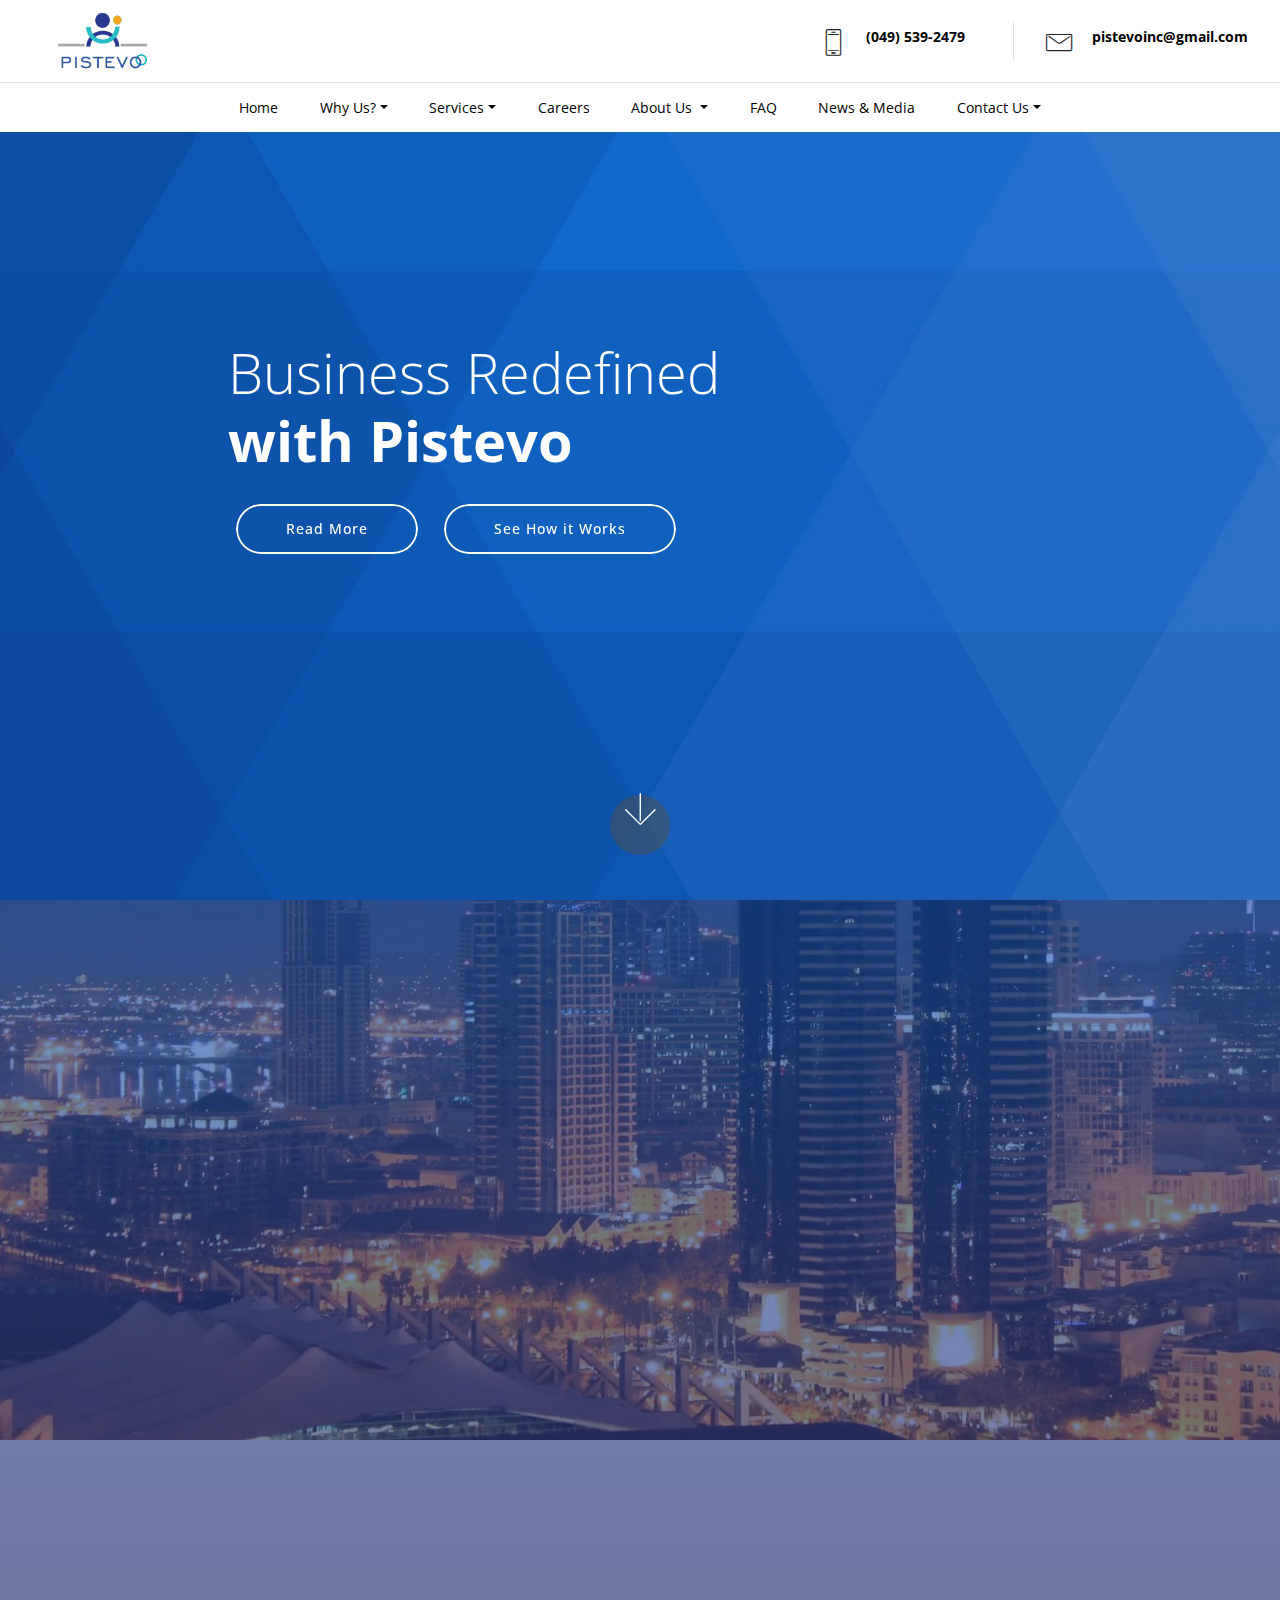
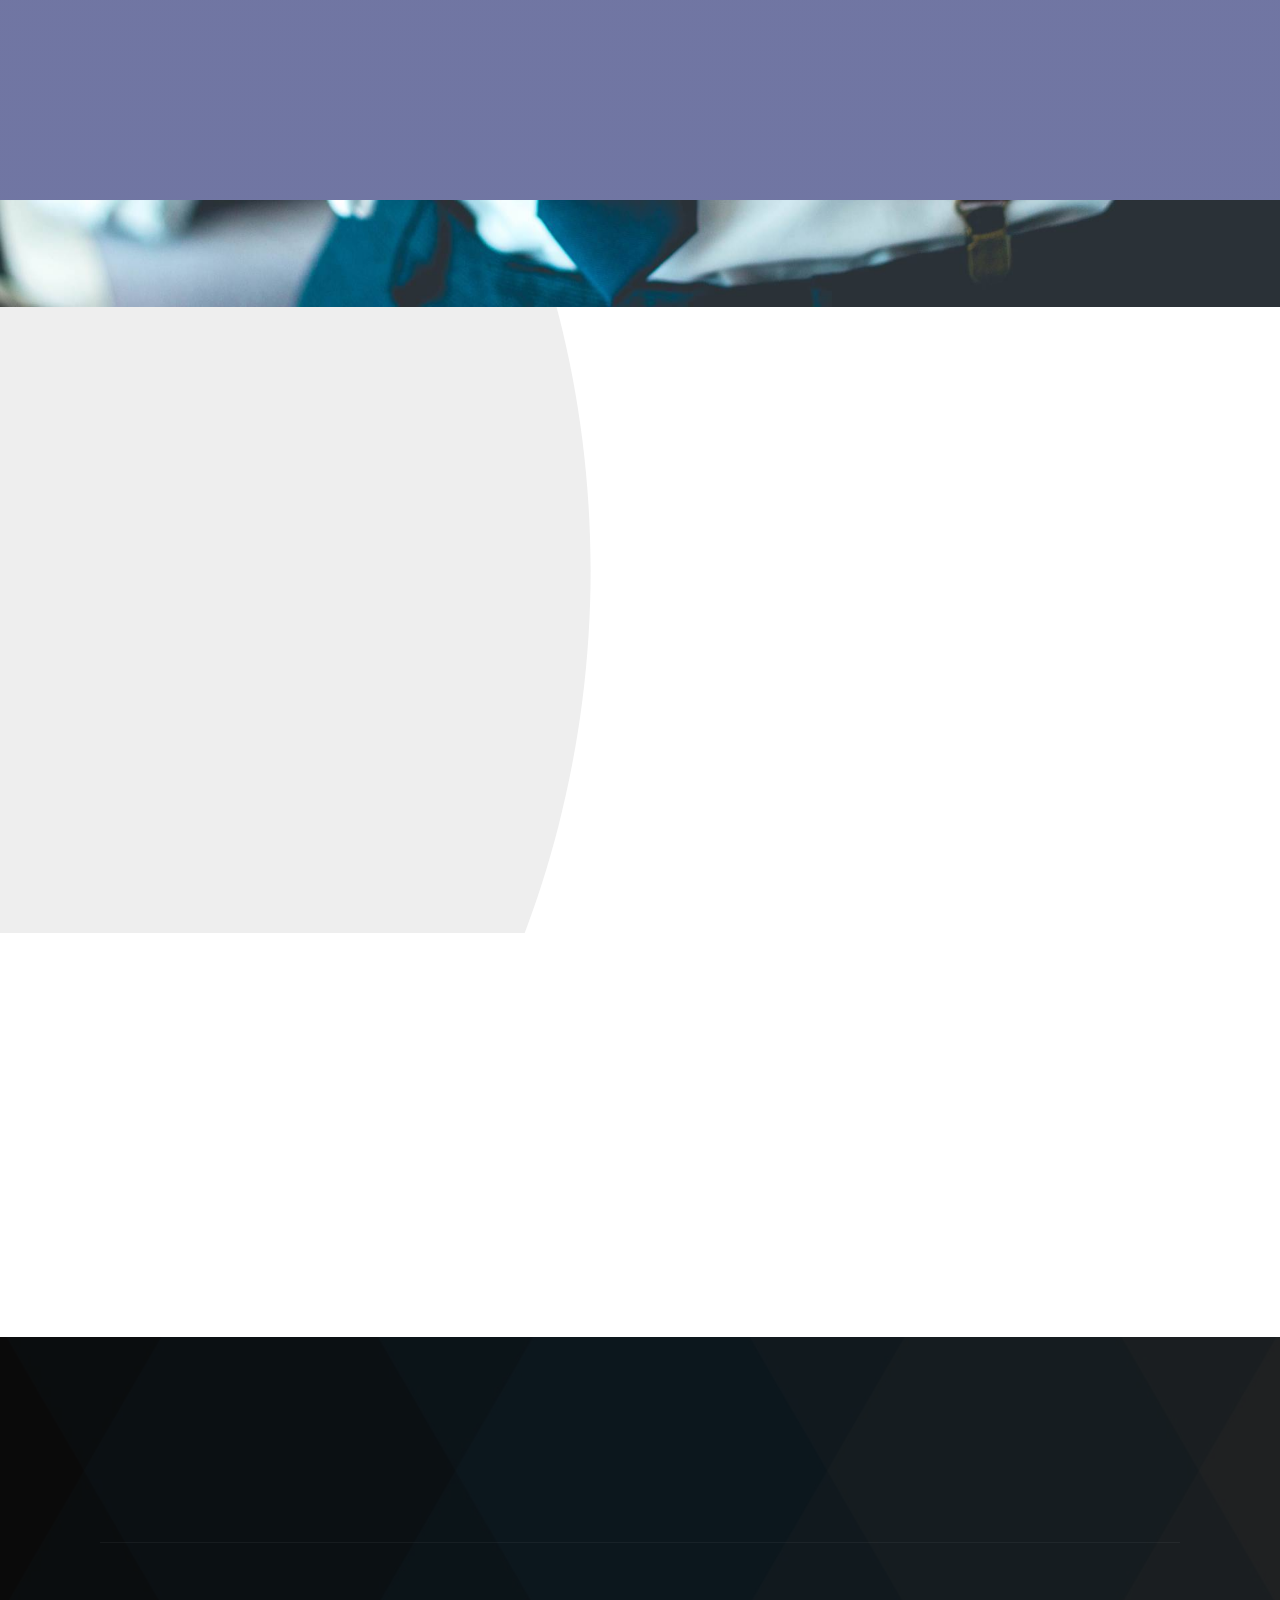
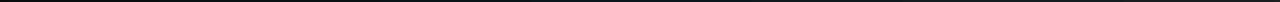
==== commit 59712ef2: "create github pages" ====
--- a/index.html
+++ b/index.html
@@ -6,7 +6,7 @@
   <meta http-equiv="X-UA-Compatible" content="IE=edge">
   <meta name="generator" content="Mobirise v4.7.1, mobirise.com">
   <meta name="viewport" content="width=device-width, initial-scale=1, minimum-scale=1">
-  <link rel="shortcut icon" href="assets/images/logo-2-128x58.png" type="image/x-icon">
+  <link rel="shortcut icon" href="assets/images/custom-logo-128x116.png" type="image/x-icon">
   <meta name="description" content="">
   <title>Pistevo | Limitless Possibilities</title>
   <link rel="stylesheet" href="assets/web/assets/mobirise-icons/mobirise-icons.css">
@@ -15,8 +15,9 @@
   <link rel="stylesheet" href="assets/bootstrap/css/bootstrap.min.css">
   <link rel="stylesheet" href="assets/bootstrap/css/bootstrap-reboot.min.css">
   <link rel="stylesheet" href="assets/bootstrap/css/bootstrap-grid.min.css">
+  <link rel="stylesheet" href="assets/socicon/css/styles.css">
+  <link rel="stylesheet" href="assets/animatecss/animate.min.css">
   <link rel="stylesheet" href="assets/dropdown/css/style.css">
-  <link rel="stylesheet" href="assets/socicon/css/styles.css">
   <link rel="stylesheet" href="assets/theme/css/style.css">
   <link rel="stylesheet" href="assets/mobirise/css/mbr-additional.css" type="text/css">
   
@@ -170,7 +171,7 @@
                 <div data-form-type="formoid">
                     <div class="form-block" data-form-type="formoid">
                         <div data-form-alert="" hidden="">Thanks for filling out the form!</div>
-                        <form class="block mbr-form" action="https://mobirise.com/" method="post" data-form-title="Mobirise Form"><input type="hidden" name="email" data-form-email="true" value="Bxzk0XbWPekRPk4XcDGtoMAWWNjVatV7jkEn17gUh4KDeqkpafaFM5cSk9s1jrkvwjPieAyN8VpewyEzssj1fdnmGR4bGWrneRjTlKcWd+wR9P5/TsWlmxdMzELoYPxK" data-form-field="Email">
+                        <form class="block mbr-form" action="https://mobirise.com/" method="post" data-form-title="Mobirise Form"><input type="hidden" name="email" data-form-email="true" value="VctH5+BTTtq6KGcyTRVGY6GXkUWvEs29Hom7t4HngqzEvUVWdGNg+DCtsWQluQnALTGLQoNSKZnCTqcv4r+bFR4HDkDFcmYwUho3qyNVsiu9ZfuIgB1rVJOuNtDHydpe" data-form-field="Email">
                             <div class="row">
                                 <div class="col-md-6 col-lg-4 mb-4 c-name" data-for="name">
                                     <input type="text" class="form-control input" name="name" data-form-field="Name" placeholder="Your Name" required="" id="name-form7-b3">
@@ -240,13 +241,15 @@
   <script src="assets/tether/tether.min.js"></script>
   <script src="assets/bootstrap/js/bootstrap.min.js"></script>
   <script src="assets/smoothscroll/smooth-scroll.js"></script>
-  <script src="assets/parallax/jarallax.min.js"></script>
+  <script src="assets/viewportchecker/jquery.viewportchecker.js"></script>
   <script src="assets/dropdown/js/script.min.js"></script>
   <script src="assets/touchswipe/jquery.touch-swipe.min.js"></script>
+  <script src="assets/parallax/jarallax.min.js"></script>
   <script src="assets/theme/js/script.js"></script>
   <script src="assets/formoid/formoid.min.js"></script>
   
   
  <div id="scrollToTop" class="scrollToTop mbr-arrow-up"><a style="text-align: center;"><i></i></a></div>
+    <input name="animation" type="hidden">
   </body>
 </html>--- a/assets/mobirise/css/mbr-additional.css
+++ b/assets/mobirise/css/mbr-additional.css
@@ -507,6 +507,7 @@
   bottom: -2px;
   transition: right 0.3s ease-in-out;
   z-index: -1;
+  border-radius: 100px;
 }
 .btn-bgr:hover:before {
   right: -2px;
@@ -600,6 +601,16 @@
 .alert-danger {
   background-color: #efefef;
 }
+.mbr-section-btn a.btn:not(.btn-form) {
+  border-radius: 100px;
+}
+.mbr-section-btn a.btn:not(.btn-form):hover,
+.mbr-section-btn a.btn:not(.btn-form):focus {
+  box-shadow: 0 10px 40px 0 rgba(0, 0, 0, 0.2) !important;
+}
+.mbr-gallery-filter li a {
+  border-radius: 100px !important;
+}
 .mbr-gallery-filter li.active .btn {
   background-color: #4284df;
   border-color: #4284df;
@@ -608,6 +619,9 @@
 .mbr-gallery-filter li.active .btn:focus {
   box-shadow: none;
 }
+.nav-tabs .nav-link {
+  border-radius: 100px !important;
+}
 .btn-form {
   border-radius: 0;
 }
@@ -639,6 +653,9 @@
   color: #ffffff;
 }
 /* Scroll to top button*/
+#scrollToTop a {
+  border-radius: 100px;
+}
 #scrollToTop a i:before {
   content: '';
   position: absolute;
@@ -765,6 +782,45 @@
 /* Forms */
 .mbr-form .btn {
   margin: .4rem 0;
+}
+.mbr-form .input-group-btn a.btn {
+  border-radius: 100px !important;
+}
+.mbr-form .input-group-btn a.btn:hover {
+  box-shadow: 0 10px 40px 0 rgba(0, 0, 0, 0.2);
+}
+.mbr-form .input-group-btn button[type="submit"] {
+  border-radius: 100px !important;
+  padding: 1rem 3rem;
+}
+.mbr-form .input-group-btn button[type="submit"]:hover {
+  box-shadow: 0 10px 40px 0 rgba(0, 0, 0, 0.2);
+}
+.form2 .form-control {
+  border-top-left-radius: 100px;
+  border-bottom-left-radius: 100px;
+}
+.form2 .input-group-btn a.btn {
+  border-top-left-radius: 0 !important;
+  border-bottom-left-radius: 0 !important;
+}
+.form2 .input-group-btn button[type="submit"] {
+  border-top-left-radius: 0 !important;
+  border-bottom-left-radius: 0 !important;
+}
+.form3 input[type="email"] {
+  border-radius: 100px !important;
+}
+@media (max-width: 349px) {
+  .form2 input[type="email"] {
+    border-radius: 100px !important;
+  }
+  .form2 .input-group-btn a.btn {
+    border-radius: 100px !important;
+  }
+  .form2 .input-group-btn button[type="submit"] {
+    border-radius: 100px !important;
+  }
 }
 @media (max-width: 767px) {
   .btn {
@@ -810,10 +866,45 @@
 .mbr-footer .mbr-contacts li a:hover {
   color: #4284df;
 }
+.footer3 input[type="email"],
+.footer4 input[type="email"] {
+  border-radius: 100px !important;
+}
+.footer3 .input-group-btn a.btn,
+.footer4 .input-group-btn a.btn {
+  border-radius: 100px !important;
+}
+.footer3 .input-group-btn button[type="submit"],
+.footer4 .input-group-btn button[type="submit"] {
+  border-radius: 100px !important;
+}
 /* Headers*/
+.header13 .form-inline input[type="email"],
+.header14 .form-inline input[type="email"] {
+  border-radius: 100px;
+}
+.header13 .form-inline input[type="text"],
+.header14 .form-inline input[type="text"] {
+  border-radius: 100px;
+}
+.header13 .form-inline input[type="tel"],
+.header14 .form-inline input[type="tel"] {
+  border-radius: 100px;
+}
+.header13 .form-inline a.btn,
+.header14 .form-inline a.btn {
+  border-radius: 100px;
+}
+.header13 .form-inline button,
+.header14 .form-inline button {
+  border-radius: 100px !important;
+}
 /* Content */
 .content11 .counter-container div .counter {
   background: #4284df;
+}
+.content11 .counter-container div .counter {
+  border-radius: 50%;
 }
 /*Menu*/
 .display-1 > .mbr-iconfont {
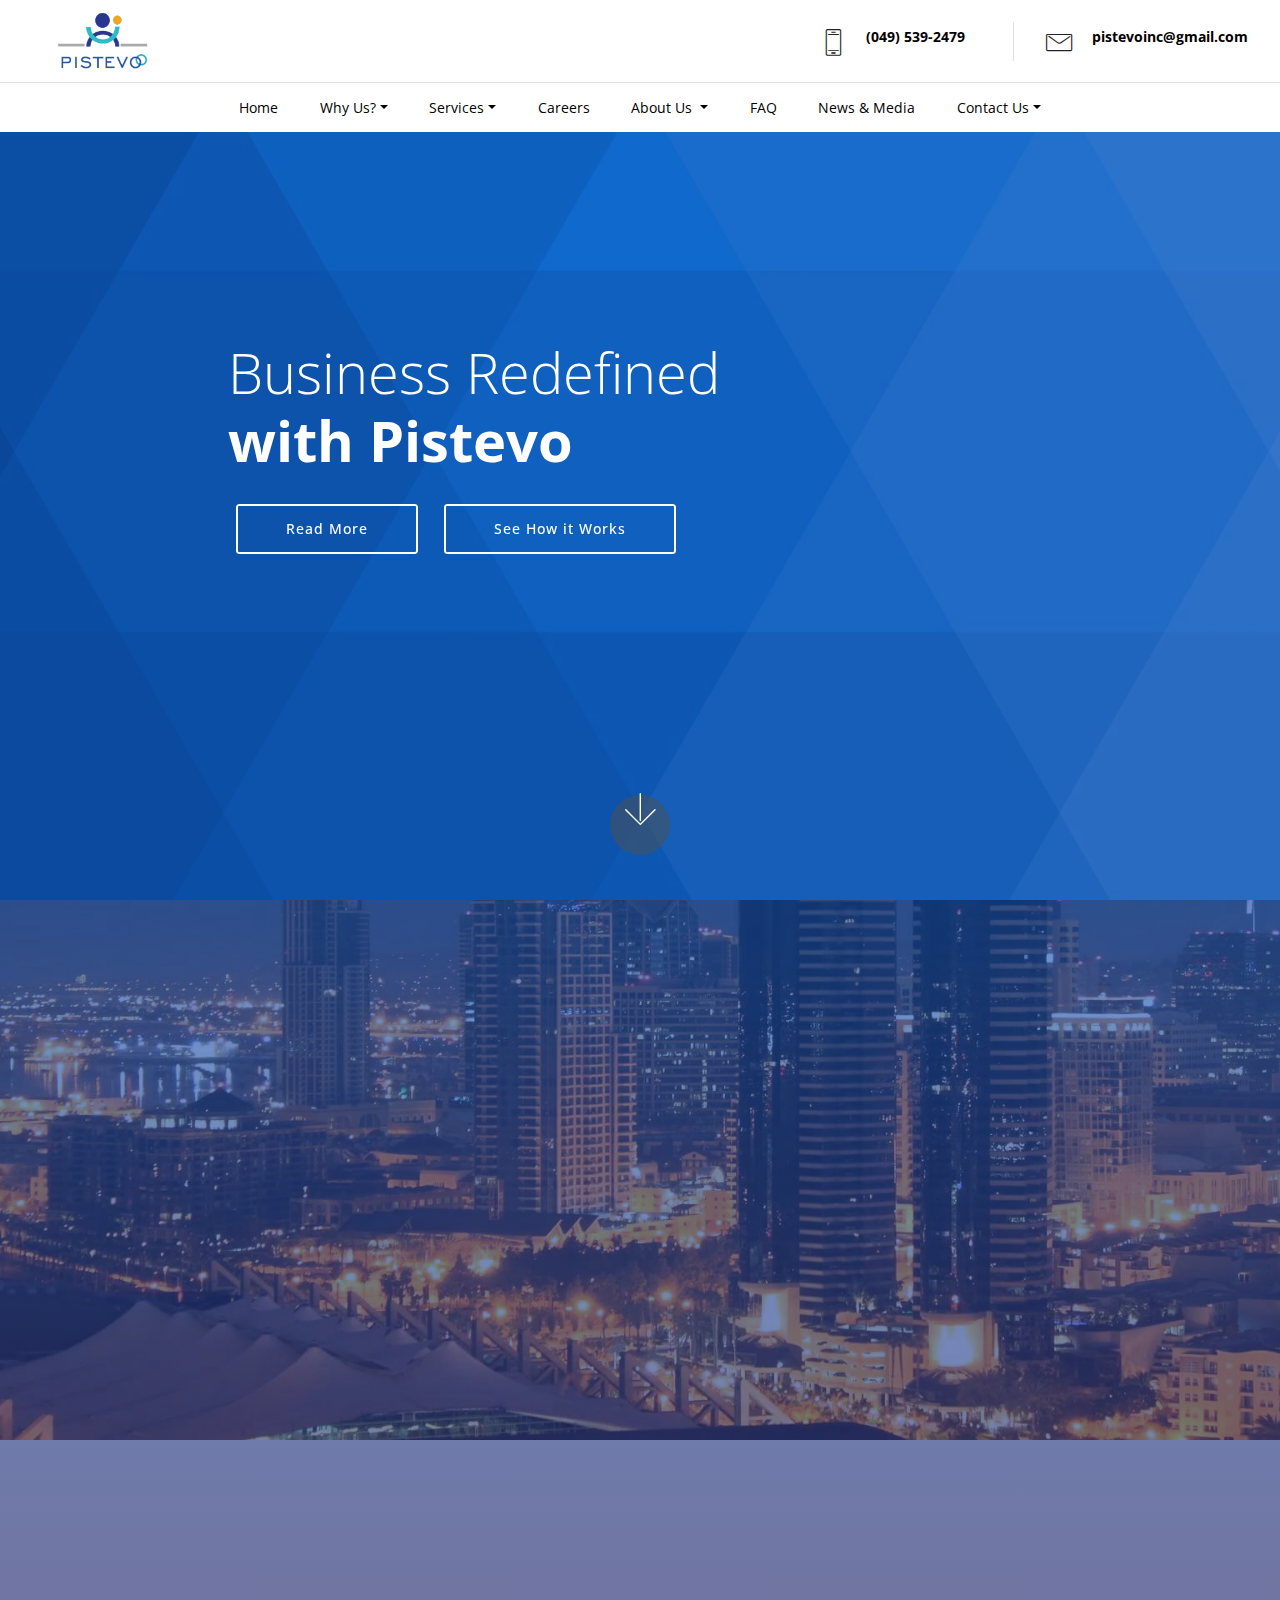
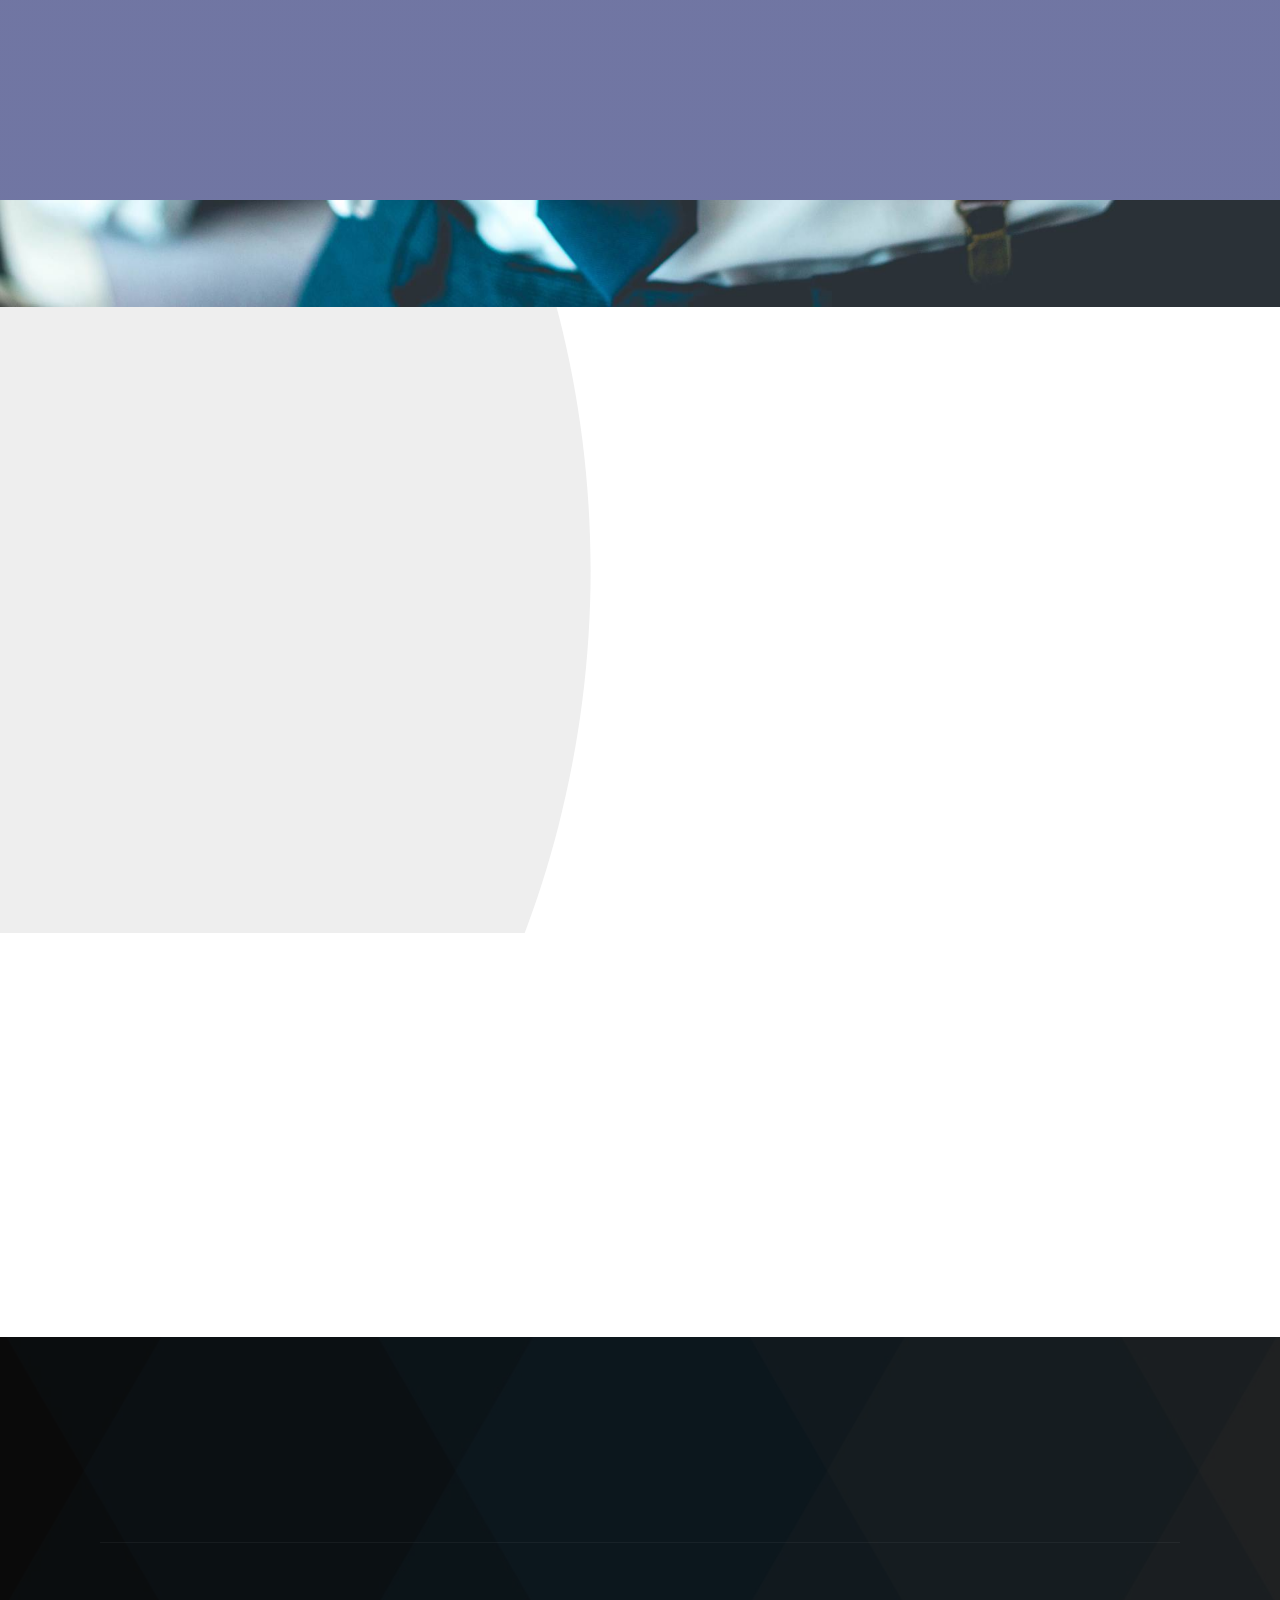
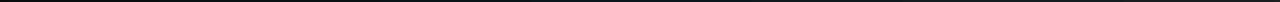
==== commit 92a3aea5: "create github pages" ====
--- a/index.html
+++ b/index.html
@@ -1,10 +1,10 @@
 <!DOCTYPE html>
 <html >
 <head>
-  <!-- Site made with Mobirise Website Builder v4.7.1, https://mobirise.com -->
+  <!-- Site made with Mobirise Website Builder v4.7.2, https://mobirise.com -->
   <meta charset="UTF-8">
   <meta http-equiv="X-UA-Compatible" content="IE=edge">
-  <meta name="generator" content="Mobirise v4.7.1, mobirise.com">
+  <meta name="generator" content="Mobirise v4.7.2, mobirise.com">
   <meta name="viewport" content="width=device-width, initial-scale=1, minimum-scale=1">
   <link rel="shortcut icon" href="assets/images/custom-logo-128x116.png" type="image/x-icon">
   <meta name="description" content="">
@@ -63,16 +63,16 @@
             <div class="collapse navbar-collapse" id="navbarSupportedContent">
                 <ul class="navbar-nav nav-dropdown js-float-line nav-right" data-app-modern-menu="true"><li class="nav-item">
                         <a class="nav-link link mbr-black display-4" href="index.html">Home</a>
-                    </li><li class="nav-item dropdown"><a class="nav-link link mbr-black dropdown-toggle display-4" href="#" data-toggle="dropdown-submenu" aria-expanded="false">Why Us?</a><div class="dropdown-menu"><a class="mbr-black dropdown-item display-4" href="why-us.html#content1-6c">Our Advantages</a><a class="mbr-black dropdown-item display-4" href="why-us.html#header3-74">Smart Solutions For You</a><a class="mbr-black dropdown-item display-4" href="why-us.html#header3-8h">Our Facilities &amp; Technology</a></div></li><li class="nav-item dropdown open"><a class="nav-link link mbr-black dropdown-toggle display-4" href="#" data-toggle="dropdown-submenu" aria-expanded="true">Services</a><div class="dropdown-menu"><a class="mbr-black dropdown-item display-4" href="services.html#header10-8x">Telemarketing and Telesales</a><a class="mbr-black dropdown-item display-4" href="services.html#header10-8y">Customer Service</a><a class="mbr-black dropdown-item display-4" href="services.html#header10-8z">Administrative Processes </a><a class="mbr-black dropdown-item display-4" href="services.html#header10-90">Medical Billing </a><a class="mbr-black dropdown-item display-4" href="services.html#header10-bs">Document Transcription</a><a class="mbr-black dropdown-item display-4" href="services.html#header10-9i">Marketing Campaigns</a><a class="mbr-black dropdown-item display-4" href="services.html#header10-bt">Seat Leasing</a></div></li><li class="nav-item"><a class="nav-link link mbr-black display-4" href="careers.html" aria-expanded="false">Careers</a></li>
+                    </li><li class="nav-item dropdown"><a class="nav-link link mbr-black dropdown-toggle display-4" href="#" data-toggle="dropdown-submenu" aria-expanded="false">Why Us?</a><div class="dropdown-menu"><a class="mbr-black dropdown-item display-4" href="why-us.html#content1-6c">Our Advantages</a><a class="mbr-black dropdown-item display-4" href="why-us.html#header3-74">Smart Solutions For You</a><a class="mbr-black dropdown-item display-4" href="why-us.html#header3-8h">Our Facilities &amp; Technology</a></div></li><li class="nav-item dropdown"><a class="nav-link link mbr-black dropdown-toggle display-4" href="#" data-toggle="dropdown-submenu" aria-expanded="false">Services</a><div class="dropdown-menu"><a class="mbr-black dropdown-item display-4" href="services.html#header10-8x">Telemarketing and Telesales</a><a class="mbr-black dropdown-item display-4" href="services.html#header10-8y">Customer Service</a><a class="mbr-black dropdown-item display-4" href="services.html#header10-8z">Administrative Processes </a><a class="mbr-black dropdown-item display-4" href="services.html#header10-90">Medical Billing </a><a class="mbr-black dropdown-item display-4" href="services.html#header10-bs">Document Transcription</a><a class="mbr-black dropdown-item display-4" href="services.html#header10-9i">Marketing Campaigns</a><a class="mbr-black dropdown-item display-4" href="services.html#header10-bt">Seat Leasing</a></div></li><li class="nav-item"><a class="nav-link link mbr-black display-4" href="careers.html" aria-expanded="false">Careers</a></li>
                     <li class="nav-item dropdown">
                         <a class="nav-link link mbr-black dropdown-toggle display-4" href="#" data-toggle="dropdown-submenu" aria-expanded="false">
                             About Us
                         </a><div class="dropdown-menu"><a class="mbr-black dropdown-item display-4" href="about-us.html#header4-9r">Mission and Vision</a><a class="mbr-black dropdown-item display-4" href="about-us.html#features3-9p">Our Humble Beginning</a><a class="mbr-black dropdown-item display-4" href="about-us.html#features12-9o">Our Team</a></div>
-                    </li><li class="nav-item"><a class="nav-link link mbr-black display-4" href="FAQ.html" aria-expanded="false">
-                            FAQ</a></li><li class="nav-item"><a class="nav-link link mbr-black display-4" href="news-and-media.html">
+                    </li><li class="nav-item"><a class="nav-link link mbr-black display-4" href="#" aria-expanded="false">
+                            FAQ</a></li><li class="nav-item"><a class="nav-link link mbr-black display-4" href="#">
                             News &amp; Media</a></li>
-                    <li class="nav-item dropdown">
-                        <a class="nav-link link mbr-black dropdown-toggle display-4" href="#" data-toggle="dropdown-submenu" aria-expanded="false">
+                    <li class="nav-item dropdown open">
+                        <a class="nav-link link mbr-black dropdown-toggle display-4" href="#" data-toggle="dropdown-submenu" aria-expanded="true">
                             Contact Us</a><div class="dropdown-menu"><a class="mbr-black dropdown-item display-4" href="contact-us.html#header3-ah">Business Partnership</a><div class="dropdown"><a class="mbr-black dropdown-item dropdown-toggle display-4" href="#" data-toggle="dropdown-submenu" aria-expanded="false">Follow Us On Social Media</a><div class="dropdown-menu dropdown-submenu"><a class="mbr-black dropdown-item display-4" href="https://www.facebook.com/pistevoph/" target="_blank">Facebook</a><a class="mbr-black dropdown-item display-4" href="#">Twitter</a><a class="mbr-black dropdown-item display-4" href="https://plus.google.com/115454604411175124249" target="_blank">Google+</a><a class="mbr-black dropdown-item display-4" href="https://www.youtube.com/channel/UCPddDM1fYuFPmViHgg8H3Ww?view_as=subscriber" target="_blank">Youtube</a></div></div></div>
                     </li></ul>
                 
@@ -171,7 +171,7 @@
                 <div data-form-type="formoid">
                     <div class="form-block" data-form-type="formoid">
                         <div data-form-alert="" hidden="">Thanks for filling out the form!</div>
-                        <form class="block mbr-form" action="https://mobirise.com/" method="post" data-form-title="Mobirise Form"><input type="hidden" name="email" data-form-email="true" value="VctH5+BTTtq6KGcyTRVGY6GXkUWvEs29Hom7t4HngqzEvUVWdGNg+DCtsWQluQnALTGLQoNSKZnCTqcv4r+bFR4HDkDFcmYwUho3qyNVsiu9ZfuIgB1rVJOuNtDHydpe" data-form-field="Email">
+                        <form class="block mbr-form" action="https://mobirise.com/" method="post" data-form-title="Mobirise Form"><input type="hidden" name="email" data-form-email="true" value="xwJ8vbNBpAz++AoHX4lAjgdswXQQ4CVmUKhbm0OKGabykId0QksoLEBTh6zZHAPzGxWV1tR5N1QL4wfYOtdTeqydeynfalsWA+1Bmpupl9RilF4ugw76P2scEagiFIPT" data-form-field="Email">
                             <div class="row">
                                 <div class="col-md-6 col-lg-4 mb-4 c-name" data-for="name">
                                     <input type="text" class="form-control input" name="name" data-form-field="Name" placeholder="Your Name" required="" id="name-form7-b3">
@@ -240,11 +240,11 @@
   <script src="assets/popper/popper.min.js"></script>
   <script src="assets/tether/tether.min.js"></script>
   <script src="assets/bootstrap/js/bootstrap.min.js"></script>
-  <script src="assets/smoothscroll/smooth-scroll.js"></script>
+  <script src="assets/parallax/jarallax.min.js"></script>
   <script src="assets/viewportchecker/jquery.viewportchecker.js"></script>
   <script src="assets/dropdown/js/script.min.js"></script>
   <script src="assets/touchswipe/jquery.touch-swipe.min.js"></script>
-  <script src="assets/parallax/jarallax.min.js"></script>
+  <script src="assets/smoothscroll/smooth-scroll.js"></script>
   <script src="assets/theme/js/script.js"></script>
   <script src="assets/formoid/formoid.min.js"></script>
   
--- a/assets/mobirise/css/mbr-additional.css
+++ b/assets/mobirise/css/mbr-additional.css
@@ -507,7 +507,6 @@
   bottom: -2px;
   transition: right 0.3s ease-in-out;
   z-index: -1;
-  border-radius: 100px;
 }
 .btn-bgr:hover:before {
   right: -2px;
@@ -601,16 +600,6 @@
 .alert-danger {
   background-color: #efefef;
 }
-.mbr-section-btn a.btn:not(.btn-form) {
-  border-radius: 100px;
-}
-.mbr-section-btn a.btn:not(.btn-form):hover,
-.mbr-section-btn a.btn:not(.btn-form):focus {
-  box-shadow: 0 10px 40px 0 rgba(0, 0, 0, 0.2) !important;
-}
-.mbr-gallery-filter li a {
-  border-radius: 100px !important;
-}
 .mbr-gallery-filter li.active .btn {
   background-color: #4284df;
   border-color: #4284df;
@@ -619,9 +608,6 @@
 .mbr-gallery-filter li.active .btn:focus {
   box-shadow: none;
 }
-.nav-tabs .nav-link {
-  border-radius: 100px !important;
-}
 .btn-form {
   border-radius: 0;
 }
@@ -653,9 +639,6 @@
   color: #ffffff;
 }
 /* Scroll to top button*/
-#scrollToTop a {
-  border-radius: 100px;
-}
 #scrollToTop a i:before {
   content: '';
   position: absolute;
@@ -782,45 +765,6 @@
 /* Forms */
 .mbr-form .btn {
   margin: .4rem 0;
-}
-.mbr-form .input-group-btn a.btn {
-  border-radius: 100px !important;
-}
-.mbr-form .input-group-btn a.btn:hover {
-  box-shadow: 0 10px 40px 0 rgba(0, 0, 0, 0.2);
-}
-.mbr-form .input-group-btn button[type="submit"] {
-  border-radius: 100px !important;
-  padding: 1rem 3rem;
-}
-.mbr-form .input-group-btn button[type="submit"]:hover {
-  box-shadow: 0 10px 40px 0 rgba(0, 0, 0, 0.2);
-}
-.form2 .form-control {
-  border-top-left-radius: 100px;
-  border-bottom-left-radius: 100px;
-}
-.form2 .input-group-btn a.btn {
-  border-top-left-radius: 0 !important;
-  border-bottom-left-radius: 0 !important;
-}
-.form2 .input-group-btn button[type="submit"] {
-  border-top-left-radius: 0 !important;
-  border-bottom-left-radius: 0 !important;
-}
-.form3 input[type="email"] {
-  border-radius: 100px !important;
-}
-@media (max-width: 349px) {
-  .form2 input[type="email"] {
-    border-radius: 100px !important;
-  }
-  .form2 .input-group-btn a.btn {
-    border-radius: 100px !important;
-  }
-  .form2 .input-group-btn button[type="submit"] {
-    border-radius: 100px !important;
-  }
 }
 @media (max-width: 767px) {
   .btn {
@@ -866,45 +810,10 @@
 .mbr-footer .mbr-contacts li a:hover {
   color: #4284df;
 }
-.footer3 input[type="email"],
-.footer4 input[type="email"] {
-  border-radius: 100px !important;
-}
-.footer3 .input-group-btn a.btn,
-.footer4 .input-group-btn a.btn {
-  border-radius: 100px !important;
-}
-.footer3 .input-group-btn button[type="submit"],
-.footer4 .input-group-btn button[type="submit"] {
-  border-radius: 100px !important;
-}
 /* Headers*/
-.header13 .form-inline input[type="email"],
-.header14 .form-inline input[type="email"] {
-  border-radius: 100px;
-}
-.header13 .form-inline input[type="text"],
-.header14 .form-inline input[type="text"] {
-  border-radius: 100px;
-}
-.header13 .form-inline input[type="tel"],
-.header14 .form-inline input[type="tel"] {
-  border-radius: 100px;
-}
-.header13 .form-inline a.btn,
-.header14 .form-inline a.btn {
-  border-radius: 100px;
-}
-.header13 .form-inline button,
-.header14 .form-inline button {
-  border-radius: 100px !important;
-}
 /* Content */
 .content11 .counter-container div .counter {
   background: #4284df;
-}
-.content11 .counter-container div .counter {
-  border-radius: 50%;
 }
 /*Menu*/
 .display-1 > .mbr-iconfont {
@@ -1839,6 +1748,63 @@
   max-width: 90%;
   overflow: hidden;
 }
+.cid-qQEybnmzff {
+  padding-top: 45px;
+  padding-bottom: 45px;
+  background: #ffffff;
+}
+.cid-qQEybnmzff .images-container.container-fluid {
+  padding: 0;
+}
+.cid-qQEybnmzff .media-container-row {
+  margin: 0 auto;
+  align-items: center;
+}
+.cid-qQEybnmzff .media-container-row .img-item {
+  display: flex;
+  flex-direction: column;
+  justify-content: center;
+  position: relative;
+  width: 100%;
+  z-index: 1;
+}
+.cid-qQEybnmzff .media-container-row .img-item img {
+  width: 100%;
+}
+.cid-qQEybnmzff .media-container-row .img-item .img-caption {
+  background: #ffffff;
+  z-index: 2;
+  padding: 1rem 1rem;
+  word-break: break-word;
+  position: absolute;
+  left: 0;
+  bottom: 0;
+  right: 0;
+}
+.cid-qQEybnmzff .media-container-row .img-item .img-caption p {
+  margin-bottom: 0;
+}
+.cid-qQEybnmzff .media-container-row .img-item.item1 {
+  padding: 0 2rem 0 0;
+}
+.cid-qQEybnmzff .media-container-row .img-item.item1 .img-caption {
+  right: 2rem;
+}
+@media (max-width: 992px) {
+  .cid-qQEybnmzff .img-item {
+    width: 100% !important;
+  }
+  .cid-qQEybnmzff .img-item.item1 {
+    width: 100%;
+    flex-basis: initial !important;
+    padding: 0 0 2rem 0 !important;
+  }
+}
+@media screen and (-ms-high-contrast: active), (-ms-high-contrast: none) {
+  .cid-qQEybnmzff .media-container-row .img-item {
+    flex-direction: row;
+  }
+}
 .cid-qOikKNryj9 {
   padding-top: 90px;
   padding-bottom: 90px;
@@ -3523,10 +3489,36 @@
     overflow: hidden;
   }
 }
+.cid-qQEz8ODFpS .google-map {
+  height: 25rem;
+  position: relative;
+}
+.cid-qQEz8ODFpS .google-map iframe {
+  height: 100%;
+  width: 100%;
+}
+.cid-qQEz8ODFpS .google-map [data-state-details] {
+  color: #6b6763;
+  font-family: Montserrat;
+  height: 1.5em;
+  margin-top: -0.75em;
+  padding-left: 1.25rem;
+  padding-right: 1.25rem;
+  position: absolute;
+  text-align: center;
+  top: 50%;
+  width: 100%;
+}
+.cid-qQEz8ODFpS .google-map[data-state] {
+  background: #e9e5dc;
+}
+.cid-qQEz8ODFpS .google-map[data-state="loading"] [data-state-details] {
+  display: none;
+}
 .cid-qO7zcAl5gG {
   padding-top: 30px;
   padding-bottom: 30px;
-  background: linear-gradient(0deg, #efefef, #efefef);
+  background: linear-gradient(0deg, #ffffff, #ffffff);
 }
 .cid-qO7zcAl5gG a {
   text-align: center;
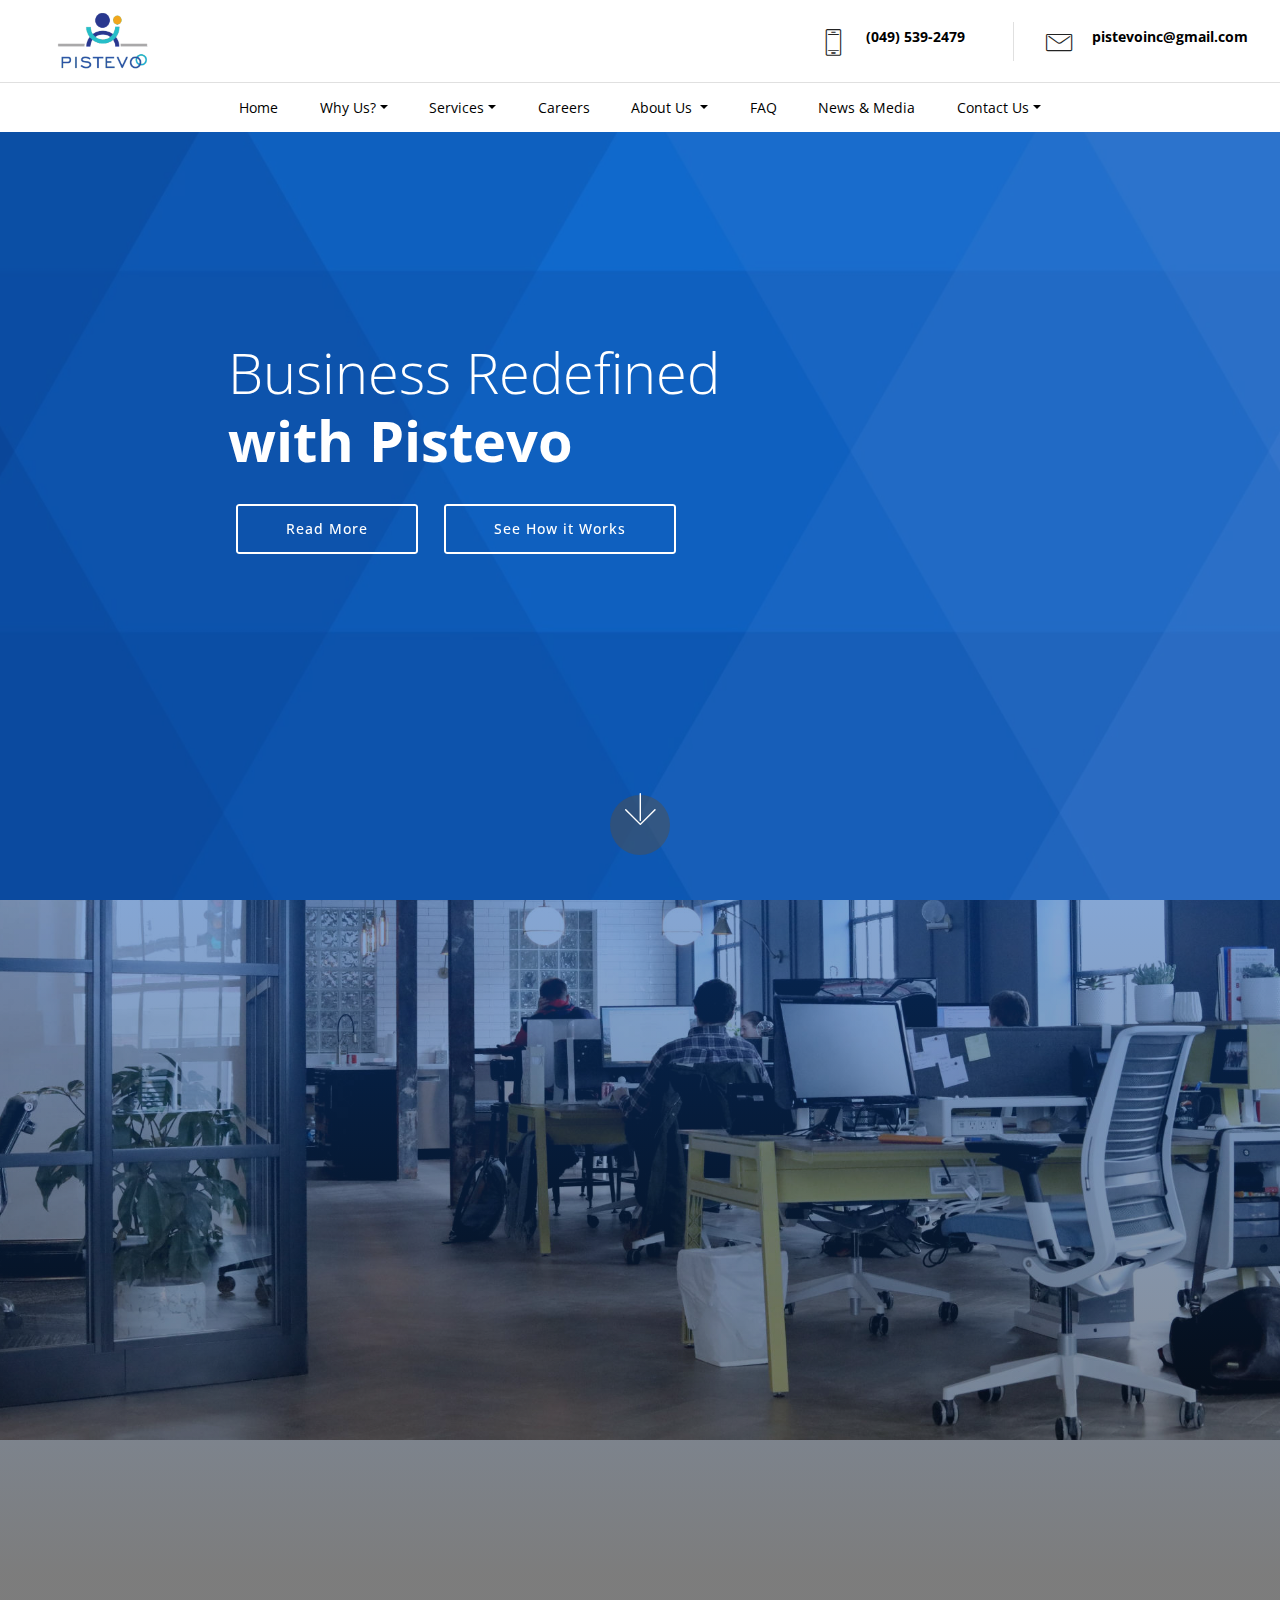
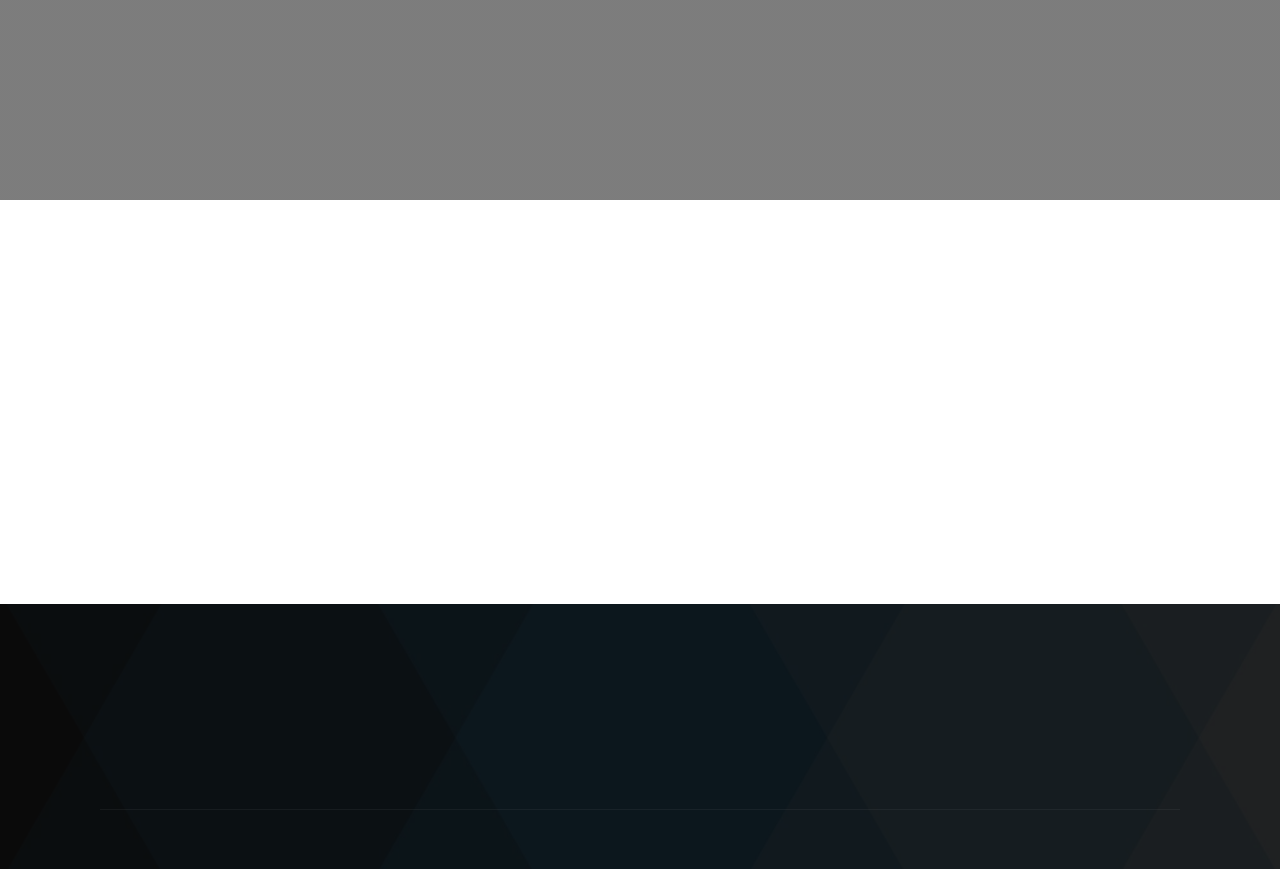
==== commit cf2be8b9: "create github pages" ====
--- a/index.html
+++ b/index.html
@@ -119,43 +119,25 @@
 
     
 
-    <div class="mbr-overlay" style="opacity: 0.6;">
+    <div class="mbr-overlay" style="opacity: 0.5;">
     </div>
 
     <div class="container align-center">
         <div class="row justify-content-center">
             <div class="media-container-column mbr-white col-md-10">
-                <h1 class="mbr-section-title pb-3 mbr-fonts-style display-1">Optimize Your<br><strong>Business Operations!</strong></h1>
-                
-                
-                
-                
-                <div class="mbr-section-btn pt-3"><a class="btn btn-md btn-bgr btn-white-outline display-4" href="#">Read More</a></div>
-            </div>
-        </div>
-    </div>
-    
-</section>
-
-<section class="header5 cid-qO734zaoQm mbr-parallax-background" id="header5-7n">
-
-    
-
-    
-    <div class="container-full-width clearfix">
-        <svg version="1.1" class="layer" xmlns="http://www.w3.org/2000/svg" xmlns:xlink="http://www.w3.org/1999/xlink" x="0px" y="0px" height="100%" viewBox="0 0 97 604" enable-background="new 0 0 97 604" xml:space="preserve">
-                    <path fill-rule="evenodd" clip-rule="evenodd" fill="#43D5CB" d="M0,0c36,93.5,56,195.4,56,302c0,106.6-20,208.5-56,302 c22.8,0,97,0,97,0V0C97,0,32.5,0,0,0z"></path>
-        </svg>
-        <div class="column-content">
-            <div class="text-content">
-                <h1 class="mbr-section-subtitle mbr-light pb-3 mbr-fonts-style display-1">Smart Solutions <br><strong>For You</strong></h1>
-                <p class="mbr-text pb-3 mbr-fonts-style display-5">
+                <h1 class="mbr-section-title pb-3 mbr-fonts-style display-1">Smart Solutions
+&nbsp;<strong>For You</strong></h1>
+                
+                
+                
+                <p class="mbr-text pb-3 mbr-fonts-style display-2">
                     It's our Business to support you in different business solutions. Partner with us and we'll explore LIMITLESS POSSIBILITIES towards endless success.
                 </p>
-                <div class="mbr-section-btn"><a class="btn btn-md btn-bgr btn-primary display-4" href="why-us.html#header3-74">Read More</a></div>
-            </div>
-        </div>
-    </div>
+                <div class="mbr-section-btn pt-3"><a class="btn btn-md btn-bgr btn-white-outline display-4" href="why-us.html#header3-74">Read More</a></div>
+            </div>
+        </div>
+    </div>
+    
 </section>
 
 <section class="mbr-section form7 cid-qO7YL2xFEj" id="form7-b3">
@@ -171,7 +153,7 @@
                 <div data-form-type="formoid">
                     <div class="form-block" data-form-type="formoid">
                         <div data-form-alert="" hidden="">Thanks for filling out the form!</div>
-                        <form class="block mbr-form" action="https://mobirise.com/" method="post" data-form-title="Mobirise Form"><input type="hidden" name="email" data-form-email="true" value="xwJ8vbNBpAz++AoHX4lAjgdswXQQ4CVmUKhbm0OKGabykId0QksoLEBTh6zZHAPzGxWV1tR5N1QL4wfYOtdTeqydeynfalsWA+1Bmpupl9RilF4ugw76P2scEagiFIPT" data-form-field="Email">
+                        <form class="block mbr-form" action="https://mobirise.com/" method="post" data-form-title="Mobirise Form"><input type="hidden" name="email" data-form-email="true" value="X3P6/D8VffgIt0IMNbsxvs6F0A2sMOPwyqBhOmYHTMjB2nAco0qGCZZmUf7erEzmMDGFnHTFjQOYdaCU1iMFuDfEAGP3zcCbqc2ouLplAqTDUFuSwJyqCrLo+o0akZvS" data-form-field="Email">
                             <div class="row">
                                 <div class="col-md-6 col-lg-4 mb-4 c-name" data-for="name">
                                     <input type="text" class="form-control input" name="name" data-form-field="Name" placeholder="Your Name" required="" id="name-form7-b3">
--- a/assets/mobirise/css/mbr-additional.css
+++ b/assets/mobirise/css/mbr-additional.css
@@ -861,14 +861,14 @@
   z-index: 0;
 }
 .cid-qO7262BDWS {
-  background-image: url("../../../assets/images/preview.jpg");
+  background-image: url("../../../assets/images/venveo-609390-unsplash-2000x1333.jpg");
 }
 .cid-qO7262BDWS .media-container-column .btn-bgr {
   z-index: 0;
 }
 .cid-qO7262BDWS .mbr-overlay {
   background: #0c57bf;
-  background: linear-gradient(#0c57bf -10%, #1d2671 75%);
+  background: linear-gradient(#0c57bf -10%, #0b0b0b 75%);
 }
 .cid-qO7262BDWS .mbr-section-title {
   margin: 0;
@@ -881,84 +881,6 @@
   max-width: 125px;
   margin-left: auto;
   margin-right: auto;
-}
-.cid-qO734zaoQm {
-  background-image: url("../../../assets/images/background1.jpg");
-}
-.cid-qO734zaoQm .column-content {
-  padding-top: 180px;
-  padding-bottom: 135px;
-  background-color: #ffffff;
-  width: 100%;
-  float: right;
-  position: relative;
-}
-.cid-qO734zaoQm .text-content .btn-bgr {
-  z-index: 0;
-}
-.cid-qO734zaoQm .mbr-overlay {
-  background: linear-gradient(#0c57bf -10%, #1d2671 75%);
-}
-.cid-qO734zaoQm .container-full-width {
-  position: relative;
-}
-.cid-qO734zaoQm .text-content {
-  width: 100%;
-  padding: 0 30px;
-  margin: 0 auto;
-}
-.cid-qO734zaoQm .layer {
-  display: none;
-  height: 101%;
-  position: absolute;
-  right: 49.9%;
-  top: 0;
-  bottom: 0;
-}
-.cid-qO734zaoQm .layer path {
-  fill: #ffffff;
-}
-@media (min-width: 576px) {
-  .cid-qO734zaoQm .text-content {
-    width: 540px;
-  }
-  .cid-qO734zaoQm .column-content {
-    width: 100%;
-  }
-  .cid-qO734zaoQm .layer {
-    display: none;
-  }
-}
-@media (min-width: 768px) {
-  .cid-qO734zaoQm .text-content {
-    width: 720px;
-  }
-}
-@media (min-width: 992px) {
-  .cid-qO734zaoQm .text-content {
-    width: 480px;
-    margin: 0;
-  }
-  .cid-qO734zaoQm .column-content {
-    width: 50%;
-  }
-  .cid-qO734zaoQm .layer {
-    display: block;
-  }
-}
-@media (min-width: 1200px) {
-  .cid-qO734zaoQm .text-content {
-    width: 570px;
-  }
-}
-@media screen and (-ms-high-contrast: active), (-ms-high-contrast: none) {
-  .cid-qO734zaoQm .container-full-width .layer {
-    right: 2.6rem;
-    height: 33rem;
-  }
-  .cid-qO734zaoQm .column-content {
-    height: 33rem;
-  }
 }
 .cid-qO7YL2xFEj {
   padding-top: 90px;
